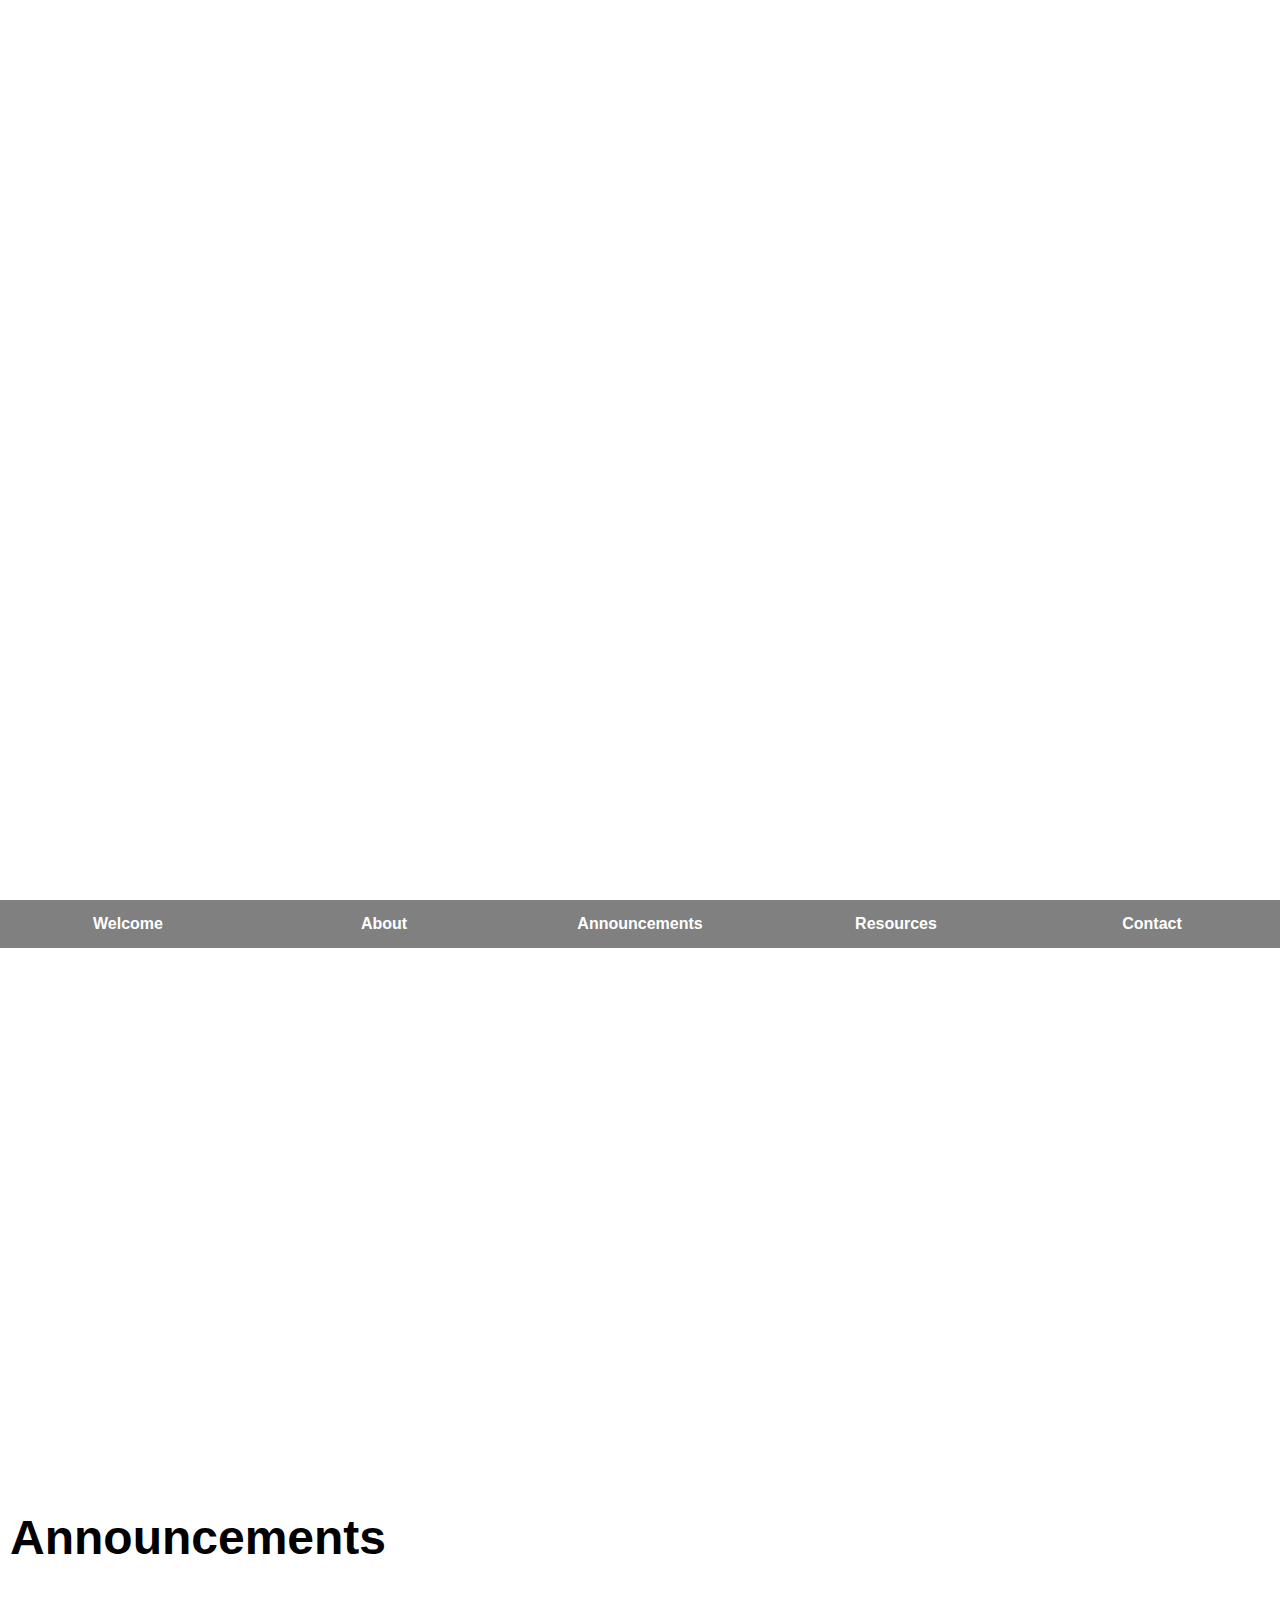
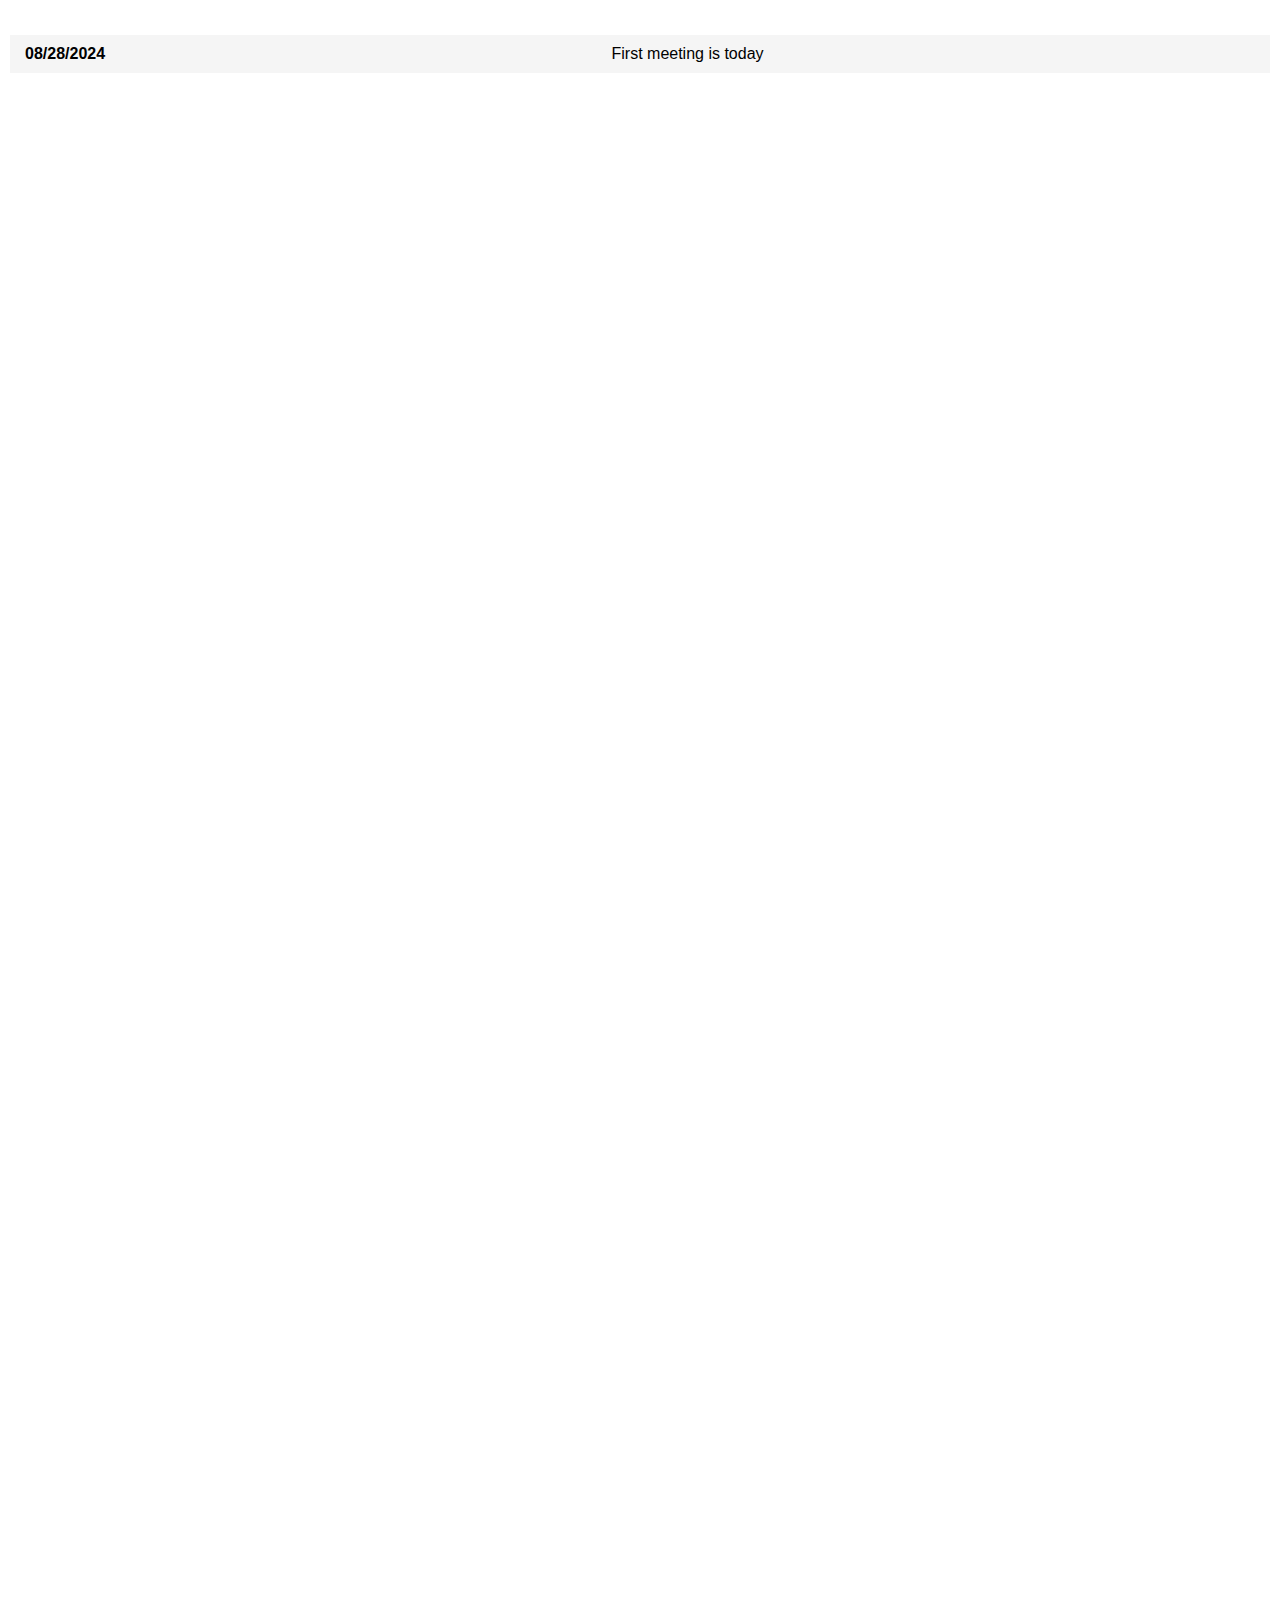
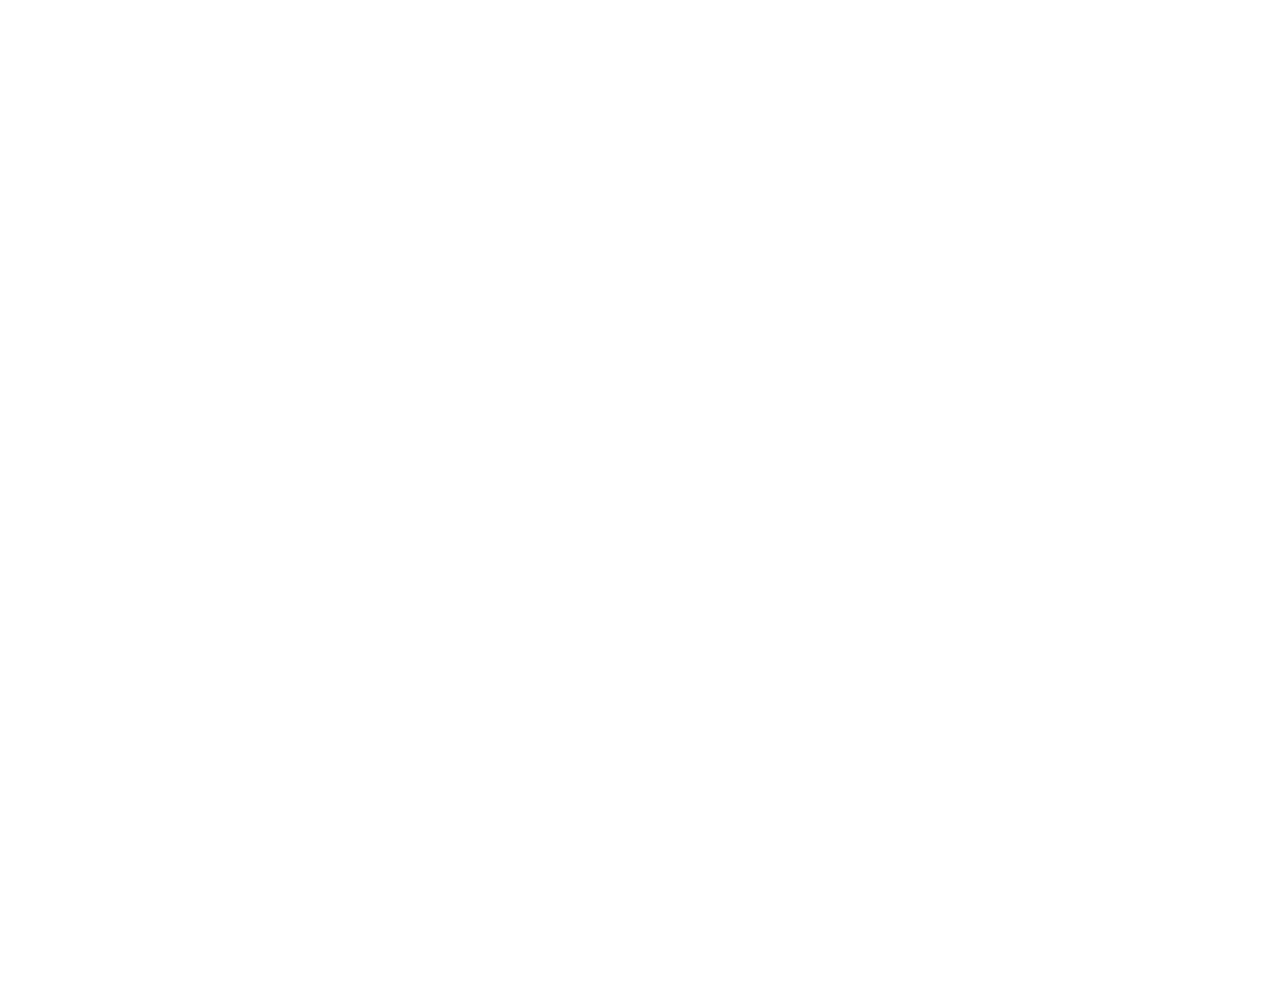
==== ccc/index.html @ 37f801ec "Add files via upload" ====
<!DOCTYPE html>
<html lang="en">
<head>
  <meta http-equiv="Content-Type" content="text/html; charset=UTF-8">
  <meta name="viewport" content="width=device-width, initial-scale=1, shrink-to-fit=no">
  <title>Mu Alpha Theta: Iowa City West Math Club</title>
  <link rel="icon" href="west-logo.png" type="image/icon type">
  <link rel="stylesheet" href="https://cdnjs.cloudflare.com/ajax/libs/font-awesome/6.5.2/css/all.min.css" integrity="sha512-SnH5WK+bZxgPHs44uWIX+LLJAJ9/2PkPKZ5QiAj6Ta86w+fsb2TkcmfRyVX3pBnMFcV7oQPJkl9QevSCWr3W6A==" crossorigin="anonymous" referrerpolicy="no-referrer" />

  <link rel="stylesheet" href="style.css">
</head>
<body>
  <div class="welcome" id="welcome">
    <div id="logos" class="fade-in">
      <img src="logos/west-logo.png" width="100" alt="west logo" class="welcome-logo">
      <!-- <img src="logos/MuAlphaTheta.png" width="100" alt="west logo" class="welcome-logo"> -->
    </div>

    <h1 class="fade-in">Welcome to the Competitive Coding Club</h1>
  </div>
  <div class="nav">
    <a href="#welcome" id="a-home">
      <div class="nav-link">Welcome </div>
    </a>
    <a href="#about">
      <div class="nav-link">About</div>
    </a>

    <a href="#announcements" id="a-news">
      <div class="nav-link">Announcements</div>
    </a>
    <a href="#resources" id="a-amc">
      <div class="nav-link"> Resources </div>
    </a>
    <!-- <a href="#results" id="a-competition-result">
      <div class="nav-link">Competition Results</div>         </a> -->

    <a href="#contact">
      <div class="nav-link">Contact</div>
    </a>
  </div>
  <div id="about" class="section grid-section fade-in one-picture-layout green" >
    <div class="section-text">
      <h1 id="about-title" class="section-title">About</h1>
      <p class="section-paragraph scroll">
        We are the competitive coding club. We will mainly be training for the USA Computing Olympiad, but we will also participate in the American Science League Competition and Codeforces competitions. 
      </p>
      <!-- <div class="countdown">Next Meeting: no more meetings lef this school year!</div> -->
    </div>
    <img src="https://teachyourkidscode.com/wp-content/uploads/2022/02/best-coding-language-for-games.jpg" class="section-pic" id="about-pic" />
  </div>
  <div id="announcements" class="section">
    <h1 class="section-title">Announcements</h1>
    <br>
    <div id="announcement-container" class="scroll">

    </div>
  </div>
  <!-- <div id="calendar" class="section fade-in green">
    <h1>Meetings</h1>
    <div class="lesson">
      <h2>Meeting 1: 8/28/24</h2>
    </div>
    <div class="lesson">
      <h2>Meeting 2: 9/4/24</h2>
    </div>
      <div class="lesson">
        <h2>Meeting 3: 9/11/24</h2>
      </div>
  </div> -->
  <div id="agenda" class="section fade-in gold">
    <h1>Topics</h1>
    <div class="lesson">
      <h2>Topic 1: Welcome/Intro to our club/Intro to USACO/ Maybe Intro to Time Complexity/</h2>
    </div>
    <div class="lesson">
      <h2>Topic 2: Simulation</h2>
    </div>
      <div class="lesson">
        <h2>Topic 3: Complete Search</h2>
      </div>
      <div class="lesson">
        <h2>Topic 4: Sorting/Sets and maps</h2>
      </div>
      <div class="lesson">
        <h2>Topic 5: Prefix Sums</h2>
      </div>
      <div class="lesson">
        <h2>Topic 6: Custom Comparators and Coordinate Compression</h2>
      </div>
      <div class="lesson">
        <h2>Topic 7: Greedy Algorithms with Sorting</h2>
      </div>
      <div class="lesson">
        <h2>Topic 8: Binary Search</h2>
      </div>
      <div class="lesson">
        <h2>Topic 9: Graph Traversal </h2>
      </div>
      <div class="lesson">
        <h2>Topic 10: Floodfill </h2>
      </div>
      <div class="lesson">
        <h2>Topic 11: Tree algorithims and Functional Graphs </h2>
      </div>
  </div>
  <div id="resources" class="section fade-in">
    <h1>Resources</h1>
    <div id="resource-container">
      
    </div>
  </div>

  <div id="contact" class="section fade-in">
      <h1>Contact Us</h1>
        <div id="contact-container">
          <div>
            <strong>Meeting Time</strong>
            <br>
            Thursday 3:30-4:30
          </div>
          <div>
            <strong>Meeting Location</strong>
            <br>
            Mr. Alexander's Room
          </div>
          <div>
            <strong>Sponsors</strong>
            <br>
            <a href="mailto:alexander.george@iowacityschools.org">George Alexander</a>
            <br>
          
          </div> 
          <div>
            <strong>Developer</strong>
            <br>
            <a href="mailto:anche25@icstudents.org">Andrew Chen</a>
          </div> 
          <div>
          </div>

        </div>

  </div>

  <script src="script.js"></script>
</body>
</html>
---- ccc/style.css ----
html {
  height: 100%;
  width: 100%;
  margin: 0;

} 
* {
  background-size: cover;
}
.gold {
  background-color: gold;
  color: green;
}
body {
  margin: 0;
  font-family:'Lucida Sans', 'Lucida Sans Regular', 'Lucida Grande', 'Lucida Sans Unicode', Geneva, Verdana, sans-serif; 
}
.welcome {
  margin: 0;
  height: 100vh;
  width: 100vw;
  background-image: url("https://techcrunch.com/wp-content/uploads/2015/04/codecode.jpg?w=1024");
  display: flex;
  flex-direction: column;
  justify-content: center;
  align-items: center;
  color: white;
  font-size: 1.5em;
}
#logos{
  justify-content: space-between;
}
.showed {
  opacity: 1;
}
.fade-in {
  opacity: 0;
  animation: fadeIn 2s ease-in forwards;
}
.welcome h1 {
  width: 50vw;

}
.nav {
  display: grid;
  grid-template-columns: repeat(5, 1fr);
  margin: 0;
  background-color: gray;
  position: sticky;
  top: 0;
  z-index: 10;
}
.nav-link {
  background-color: gray;
  font-weight: bold;

  padding: 15px;
}

.nav-link:hover {
  background-color: lightgray;
}
.nav a{ 
  margin: 0;
  text-align: center;
  color: white;
  text-decoration: none;
}

#contact {
  background-color: gray;
  color: white;
  text-align: center;
  height: 50vh;
}

.scroll {
  overflow: scroll;
  scrollbar-width: 0;
}
.section {
  min-height: 500px;
  padding: 10px;
}
.hide {
  opacity: 0;
}
.red {
  color: red;
}
.grid-section {
  display: grid;
  grid-template-columns: 1fr 1fr;
}
.section-text {
  padding: 1rem;
  overflow: scroll;
  scrollbar-width: 0;
}
.section-title {
  font-size: 3rem;
}
.section-paragraph {
  font-size: 1rem;
}
.green {
  background-color: green;
  color: white;
}
.section-pic {
  width: 100%;
  height: auto;
}
.result {
  cursor: pointer;
}
.announcement, .result {
  display: flex;
  padding: 10px;
  background-color: whitesmoke;
  margin: 20px 0;
  align-items: center;
  justify-content: space-between;
}
.date {
  font-weight: bold;
}
.left {
  display: flex;
  margin-right: 10px;
}
.dot {
  font-size: 0.5rem;
  display: flex;
  align-items: center;
  margin-right: 5px;
}
.ann-text {
  margin: 0 auto;
  white-space: nowrap; /* Prevents text from wrapping to the next line */
  overflow: hidden; /* Hides any overflowing text */
  text-overflow: ellipsis;
}
#contact-container {
  display: grid;
  grid-template-columns: repeat(5, 1fr);
}
#contact-container div {
  padding: 10px;
  line-height: 3rem;
}

#contact-container div a {
  color: white;
}
#twitter {
  font-size: 30px;
}
.resource {
  margin: 10px;
}

.result-dropdown {
  margin: 20px;
  background-color: whitesmoke;
}
.result-text {
  padding: 10px;
}
.none {
  display: none!important;
}

.big-dot {
  font-size: 1rem;
  margin-right: 5px;
}

.lesson {
  color: black;
  padding: 10px;
  margin: 10px;
  border-radius: 10px;
  background-color: white;
}
@keyframes fadeIn {
  from { opacity: 0; }
  to { opacity: 1; }
}

@media(max-width: 800px){
  .grid-section {
     display: block; 
  }
}
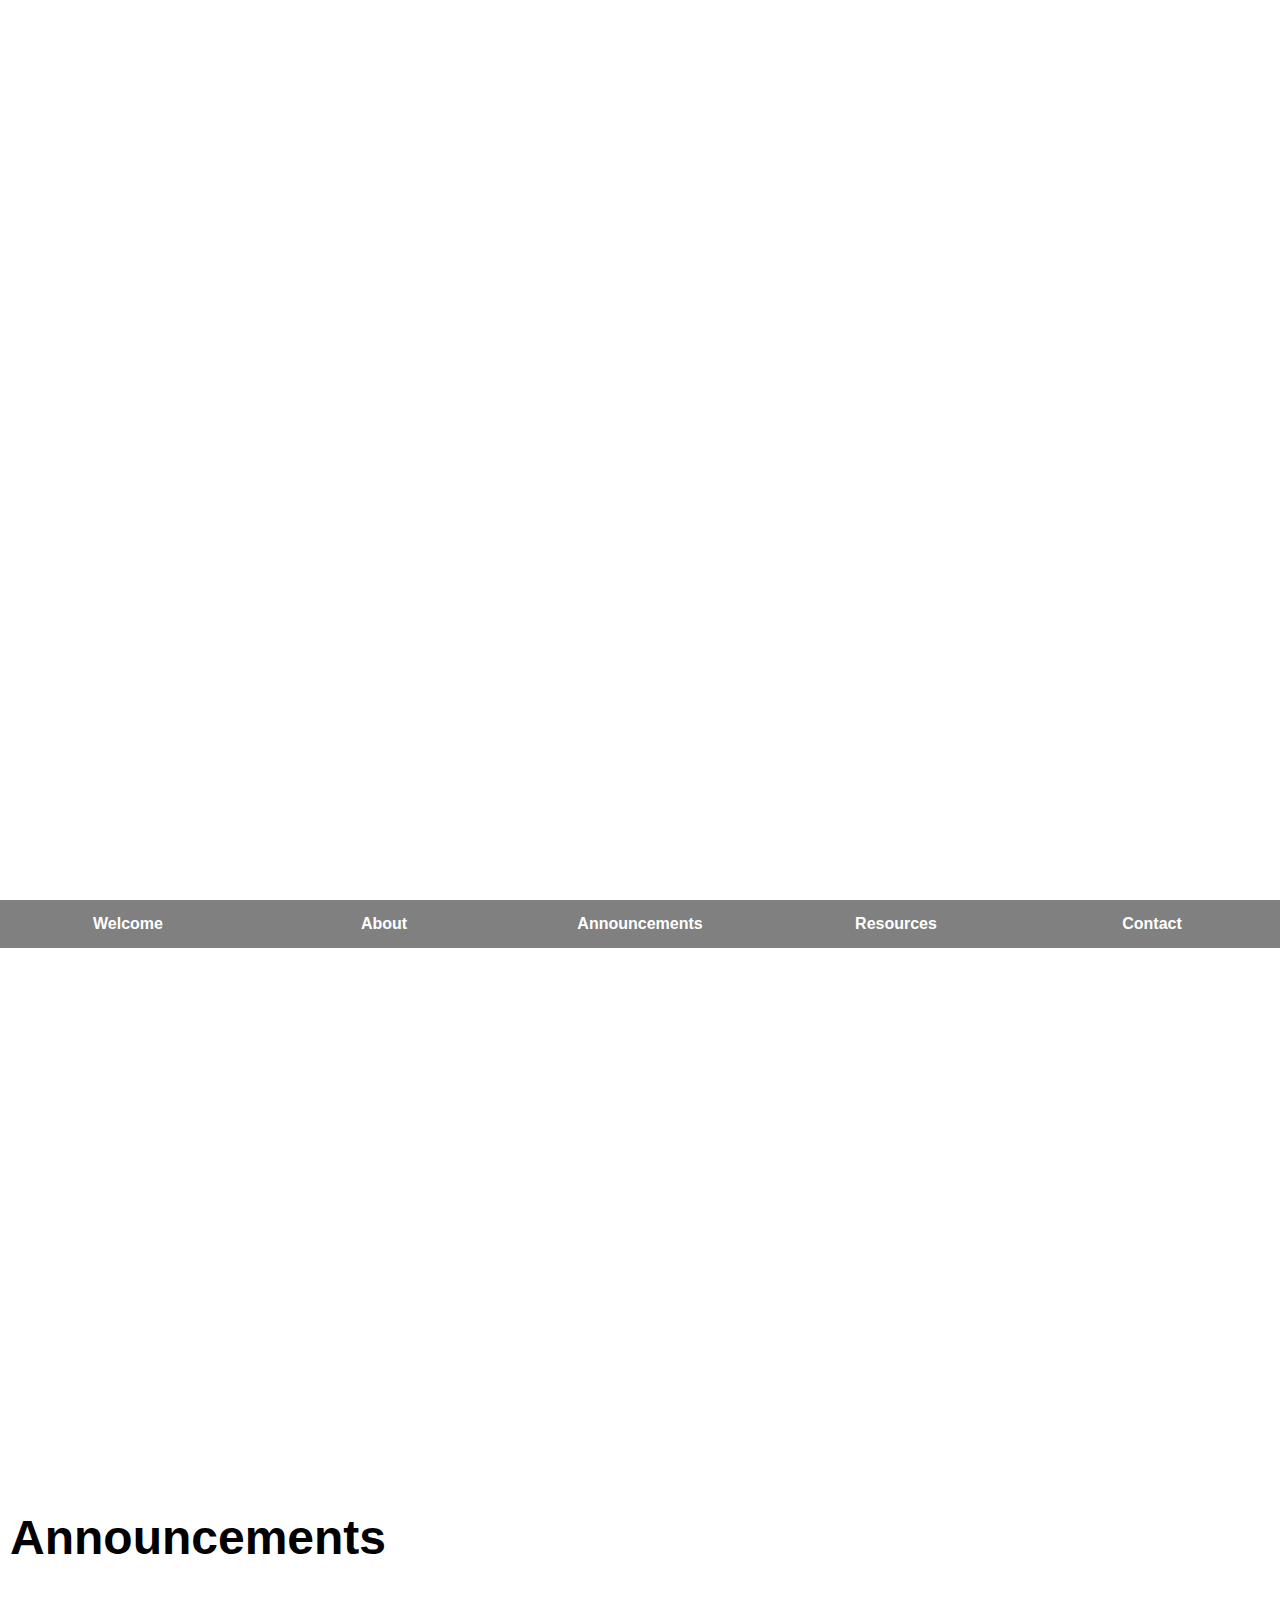
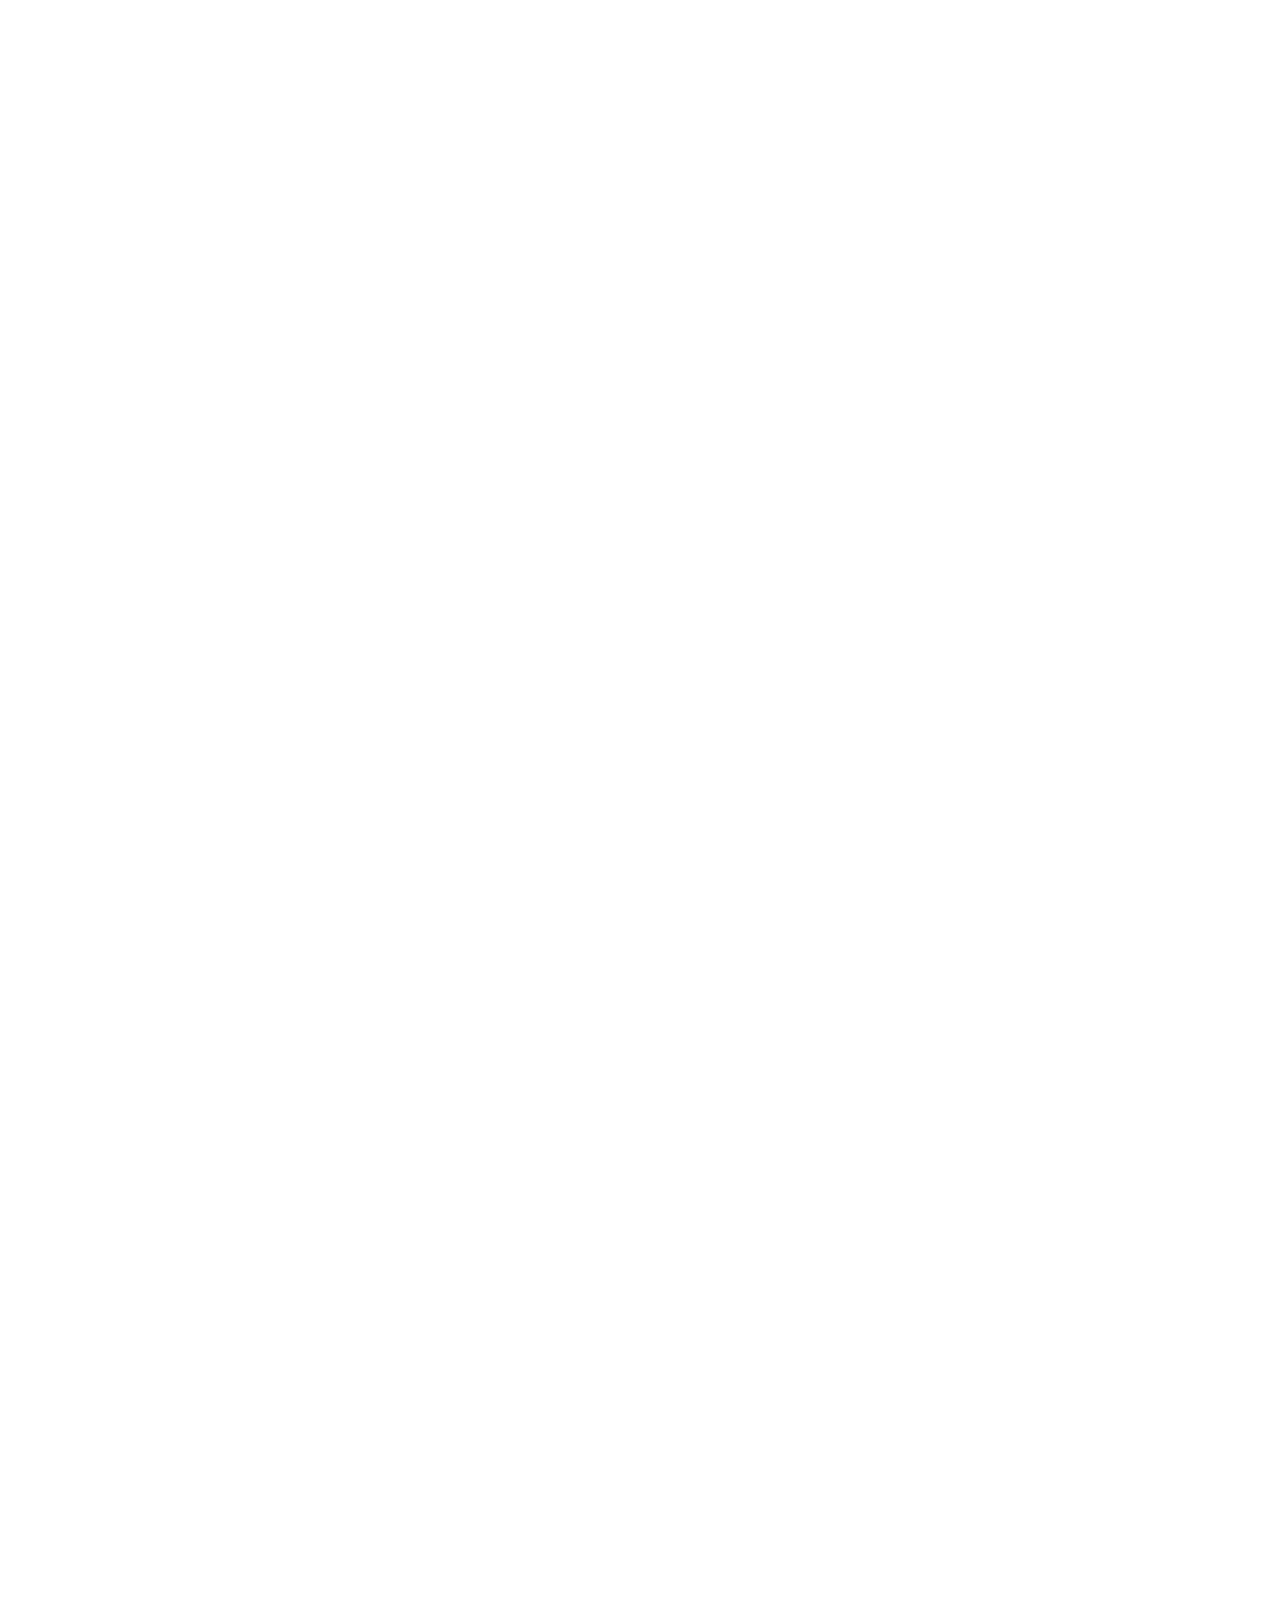
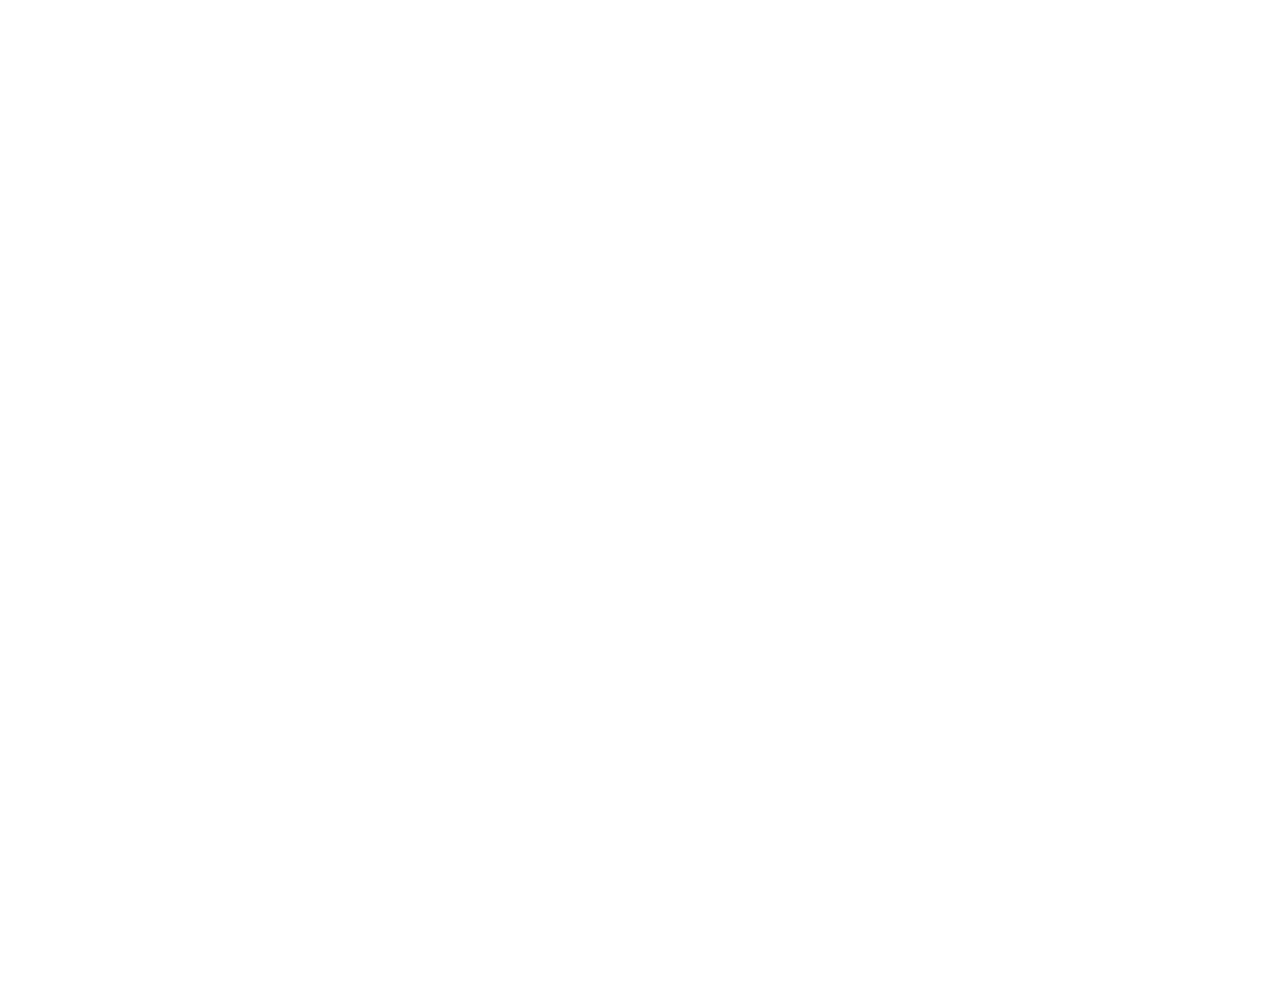
==== commit f87fcb47: "Update index.html" ====
--- a/ccc/index.html
+++ b/ccc/index.html
@@ -117,12 +117,12 @@
           <div>
             <strong>Meeting Time</strong>
             <br>
-            Thursday 3:30-4:30
+            Thursday 8:00
           </div>
           <div>
             <strong>Meeting Location</strong>
             <br>
-            Mr. Alexander's Room
+            Room 132
           </div>
           <div>
             <strong>Sponsors</strong>
@@ -145,4 +145,4 @@
 
   <script src="script.js"></script>
 </body>
-</html>+</html>
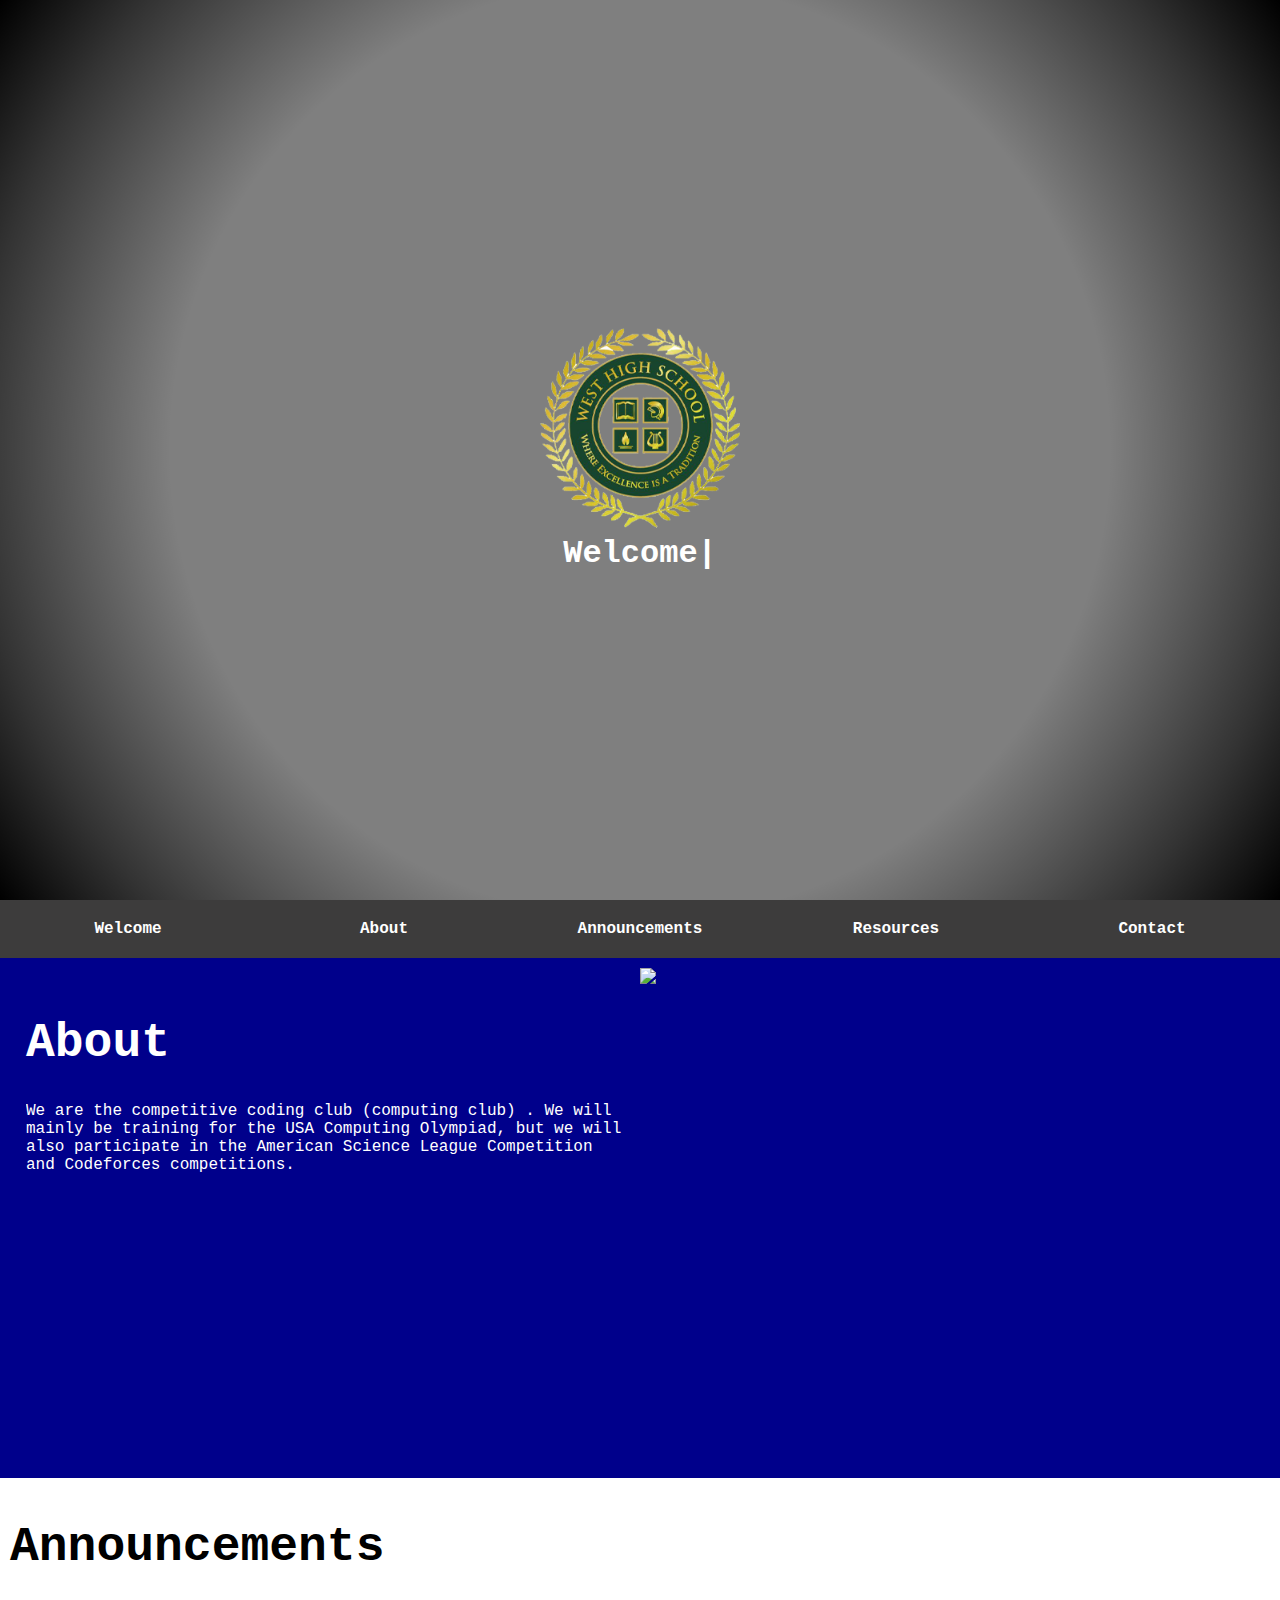
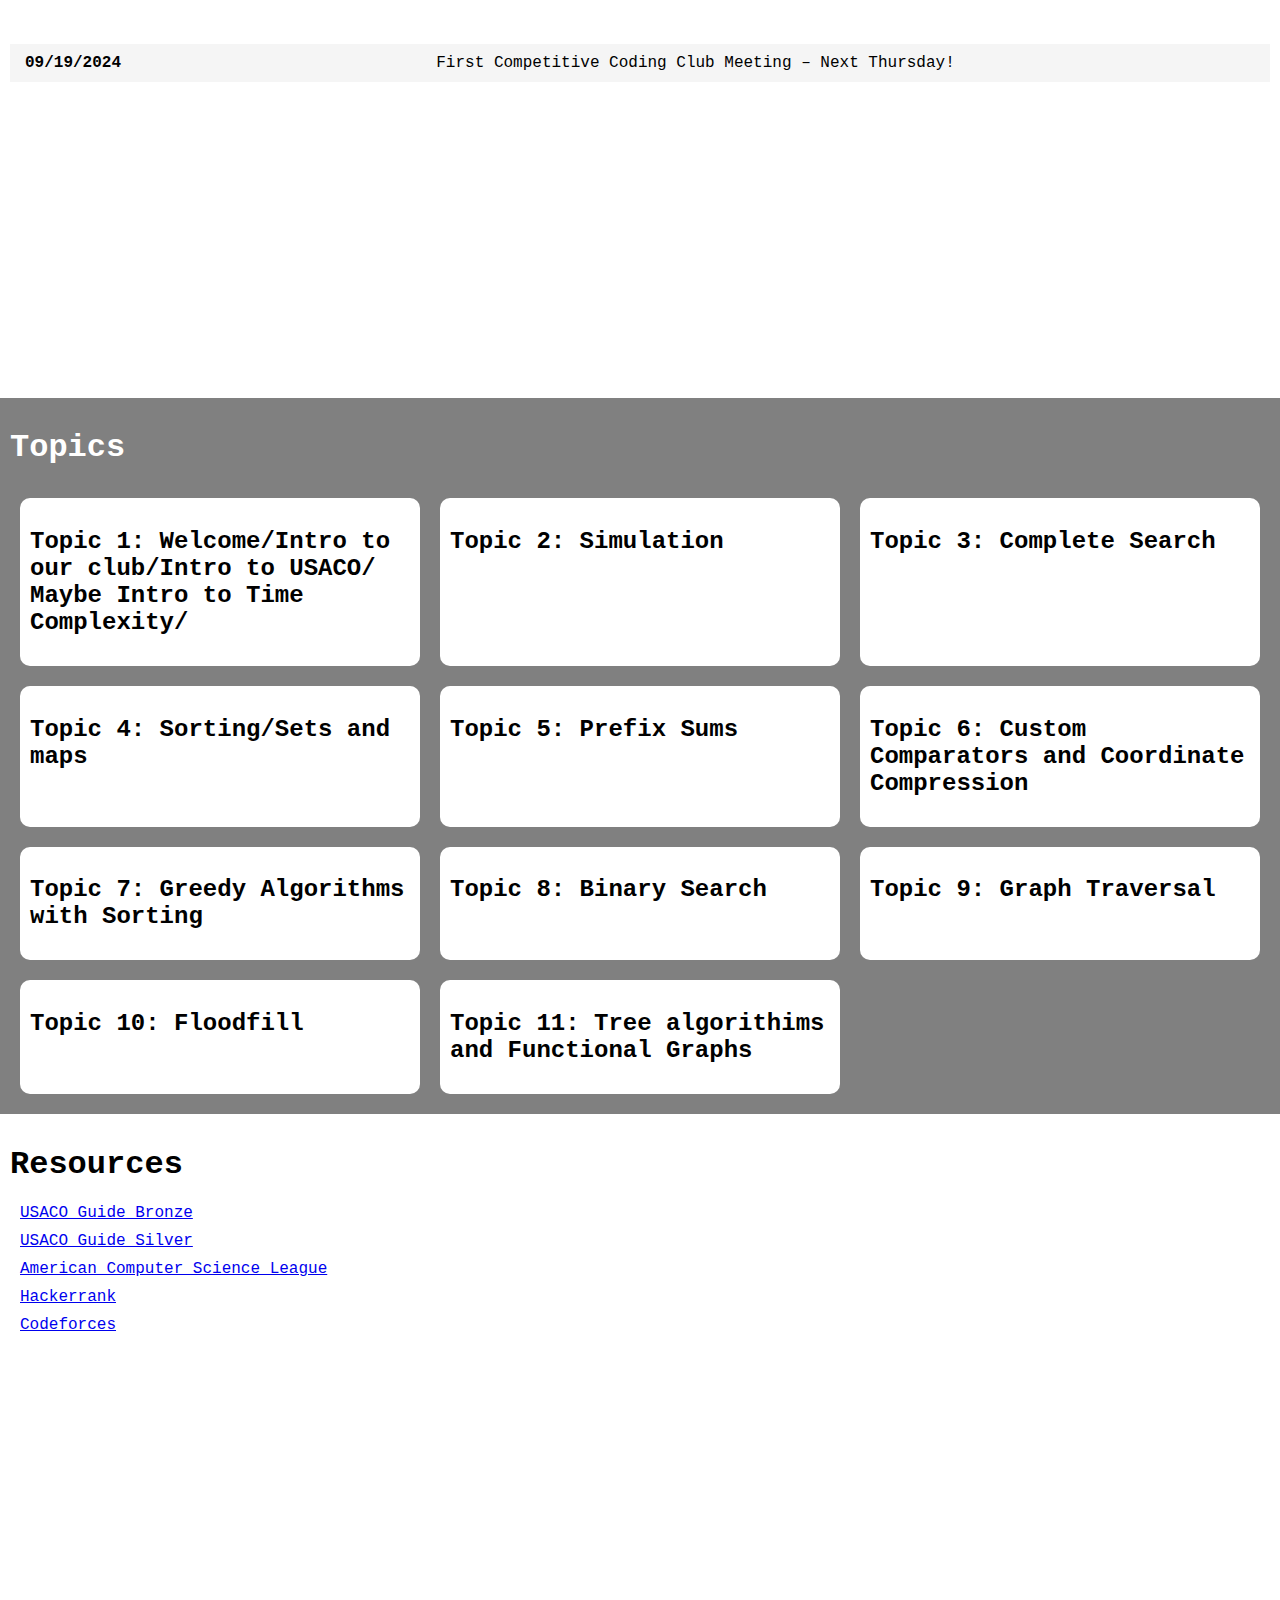
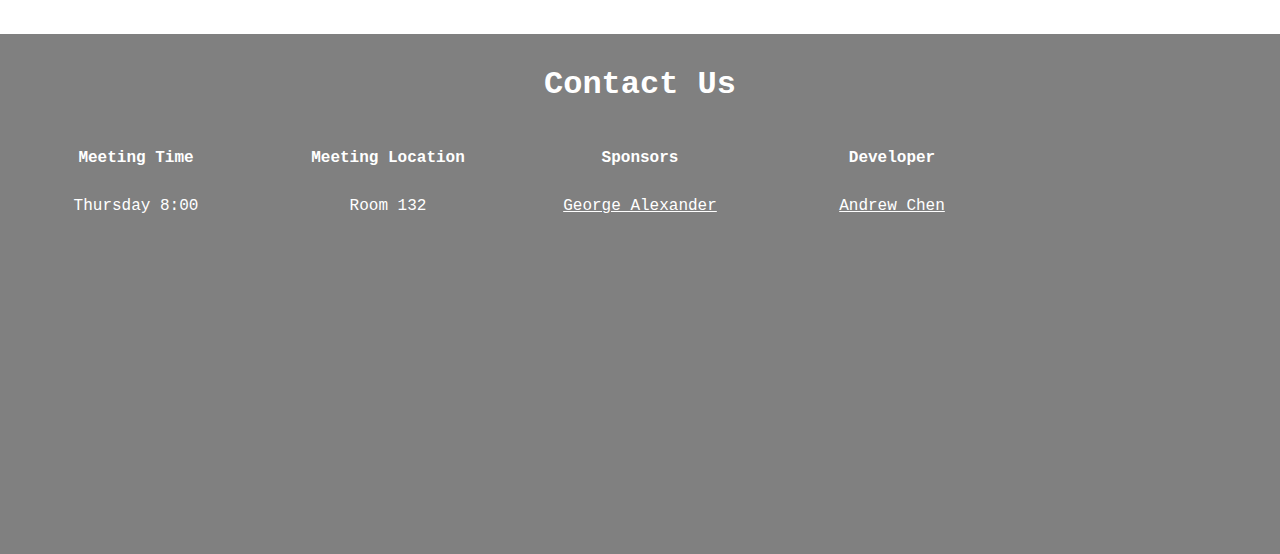
==== commit 4d9172af: "Add files via upload" ====
--- a/ccc/index.html
+++ b/ccc/index.html
@@ -3,47 +3,46 @@
 <head>
   <meta http-equiv="Content-Type" content="text/html; charset=UTF-8">
   <meta name="viewport" content="width=device-width, initial-scale=1, shrink-to-fit=no">
-  <title>Mu Alpha Theta: Iowa City West Math Club</title>
+  <title>West High Competitive Coding Club</title>
   <link rel="icon" href="west-logo.png" type="image/icon type">
   <link rel="stylesheet" href="https://cdnjs.cloudflare.com/ajax/libs/font-awesome/6.5.2/css/all.min.css" integrity="sha512-SnH5WK+bZxgPHs44uWIX+LLJAJ9/2PkPKZ5QiAj6Ta86w+fsb2TkcmfRyVX3pBnMFcV7oQPJkl9QevSCWr3W6A==" crossorigin="anonymous" referrerpolicy="no-referrer" />
-
   <link rel="stylesheet" href="style.css">
 </head>
 <body>
   <div class="welcome" id="welcome">
     <div id="logos" class="fade-in">
-      <img src="logos/west-logo.png" width="100" alt="west logo" class="welcome-logo">
+      <img src="logos/west-logo.png" width="200" alt="west logo" class="welcome-logo">
       <!-- <img src="logos/MuAlphaTheta.png" width="100" alt="west logo" class="welcome-logo"> -->
     </div>
 
-    <h1 class="fade-in">Welcome to the Competitive Coding Club</h1>
+    <h1 class="fade-in"><span id="typing-title"></span><span id="cursor">|</span></h1>
   </div>
   <div class="nav">
     <a href="#welcome" id="a-home">
-      <div class="nav-link">Welcome </div>
+      <div class="nav-link"><i class="fa-solid fa-house"></i> <span class="nav-text">Welcome </span></div>
     </a>
     <a href="#about">
-      <div class="nav-link">About</div>
+      <div class="nav-link"><i class="fa-solid fa-address-card"></i> <span class="nav-text">About</span></div>
     </a>
 
     <a href="#announcements" id="a-news">
-      <div class="nav-link">Announcements</div>
+      <div class="nav-link"><i class="fa-solid fa-bullhorn"></i> <span class="nav-text">Announcements</span></div>
     </a>
     <a href="#resources" id="a-amc">
-      <div class="nav-link"> Resources </div>
+      <div class="nav-link"> <i class="fa-solid fa-file"></i> <span class="nav-text">Resources</span> </div>
     </a>
     <!-- <a href="#results" id="a-competition-result">
       <div class="nav-link">Competition Results</div>         </a> -->
 
     <a href="#contact">
-      <div class="nav-link">Contact</div>
+      <div class="nav-link"><i class="fa-solid fa-address-book"></i> <span class="nav-text">Contact</span></div>
     </a>
   </div>
   <div id="about" class="section grid-section fade-in one-picture-layout green" >
     <div class="section-text">
       <h1 id="about-title" class="section-title">About</h1>
       <p class="section-paragraph scroll">
-        We are the competitive coding club. We will mainly be training for the USA Computing Olympiad, but we will also participate in the American Science League Competition and Codeforces competitions. 
+        We are the competitive coding club (computing club) . We will mainly be training for the USA Computing Olympiad, but we will also participate in the American Science League Competition and Codeforces competitions. 
       </p>
       <!-- <div class="countdown">Next Meeting: no more meetings lef this school year!</div> -->
     </div>
@@ -70,6 +69,7 @@
   </div> -->
   <div id="agenda" class="section fade-in gold">
     <h1>Topics</h1>
+    <div id="topics">
     <div class="lesson">
       <h2>Topic 1: Welcome/Intro to our club/Intro to USACO/ Maybe Intro to Time Complexity/</h2>
     </div>
@@ -102,6 +102,7 @@
       </div>
       <div class="lesson">
         <h2>Topic 11: Tree algorithims and Functional Graphs </h2>
+      </div>
       </div>
   </div>
   <div id="resources" class="section fade-in">
@@ -145,4 +146,4 @@
 
   <script src="script.js"></script>
 </body>
-</html>
+</html>--- a/ccc/style.css
+++ b/ccc/style.css
@@ -8,12 +8,13 @@
   background-size: cover;
 }
 .gold {
-  background-color: gold;
-  color: green;
+  background-color: gray;
+  color: white;
 }
 body {
   margin: 0;
-  font-family:'Lucida Sans', 'Lucida Sans Regular', 'Lucida Grande', 'Lucida Sans Unicode', Geneva, Verdana, sans-serif; 
+  font-family:'Courier New', Courier, monospace;
+  /* font-family:'Lucida Sans', 'Lucida Sans Regular', 'Lucida Grande', 'Lucida Sans Unicode', Geneva, Verdana, sans-serif;  */
 }
 .welcome {
   margin: 0;
@@ -27,34 +28,86 @@
   color: white;
   font-size: 1.5em;
 }
+.welcome::after {
+  content: "";
+  position: absolute;
+  top: 0;
+  left: 0;
+  width: 100%;
+  height: 100%;
+  pointer-events: none;
+  background: radial-gradient(
+      circle at center, 
+      rgba(0, 0, 0, 0.5) 60%, 
+      rgba(0, 0, 0, 0.8) 85%, 
+      rgba(0, 0, 0, 1) 100%
+  );
+
+  
+}
+/* typewriting */
+.welcome h1 {
+  z-index: 10;
+  font-size: 2rem;
+  max-width: 50vw;
+  margin: 0;
+  /* white-space: nowrap;
+  overflow: hidden;
+  border-right: 2px solid white;
+  animation: typing 3.5s steps(38, end) forwards, blink-caret 0.75s step-end infinite;
+  color: white; */
+}
+#cursor {
+  color: white;
+  display: inline;
+  margin: 0;
+}
+
+/* Typing animation */
+@keyframes typing {
+  from { width: 0; }
+  to { width: 50vw; }
+}
+
+/* Blinking cursor animation */
+@keyframes blink-caret {
+  from, to { border-color: transparent; }
+  50% { border-color: white; }
+}
+
+
+
+
+
+/*end typewriting*/
 #logos{
   justify-content: space-between;
+  z-index: 10;
 }
 .showed {
   opacity: 1;
 }
 .fade-in {
-  opacity: 0;
+  /*opacity: 0;*/
   animation: fadeIn 2s ease-in forwards;
 }
-.welcome h1 {
-  width: 50vw;
-
-}
 .nav {
   display: grid;
   grid-template-columns: repeat(5, 1fr);
   margin: 0;
-  background-color: gray;
+
   position: sticky;
   top: 0;
   z-index: 10;
 }
 .nav-link {
-  background-color: gray;
+  background-color: #3d3c3c;
   font-weight: bold;
-
-  padding: 15px;
+  padding: 20px;
+
+}
+.nav-link .fas{
+  display: inline;
 }
 
 .nav-link:hover {
@@ -104,7 +157,7 @@
   font-size: 1rem;
 }
 .green {
-  background-color: green;
+  background-color: darkblue;
   color: white;
 }
 .section-pic {
@@ -175,7 +228,10 @@
   font-size: 1rem;
   margin-right: 5px;
 }
-
+#topics {
+  display: grid;
+  grid-template-columns: repeat(3,1fr);
+}
 .lesson {
   color: black;
   padding: 10px;
@@ -193,3 +249,14 @@
      display: block; 
   }
 }
+@media(max-width: 630px){
+  #topics {
+    grid-template-columns: repeat(2,1fr);
+  }
+}
+
+@media(max-width: 430px){
+  #topics {
+    grid-template-columns: 1fr;
+  }
+}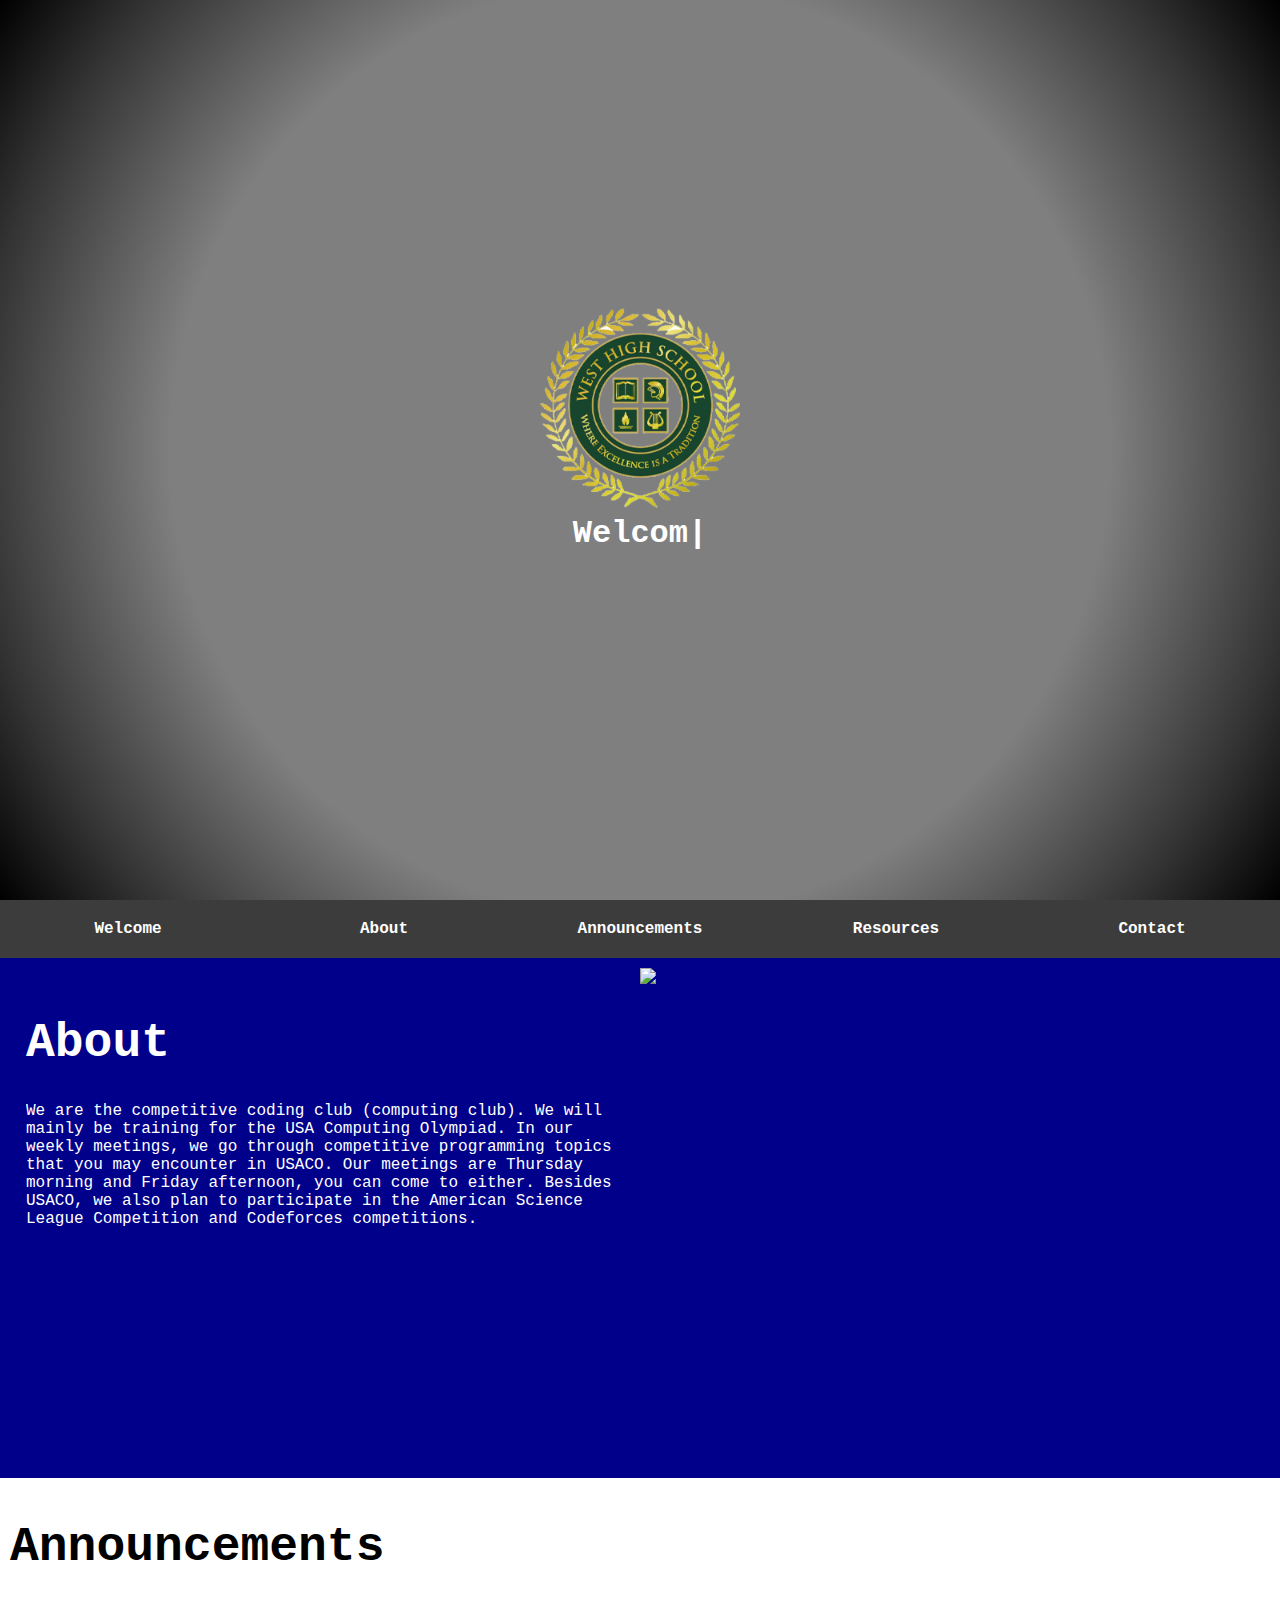
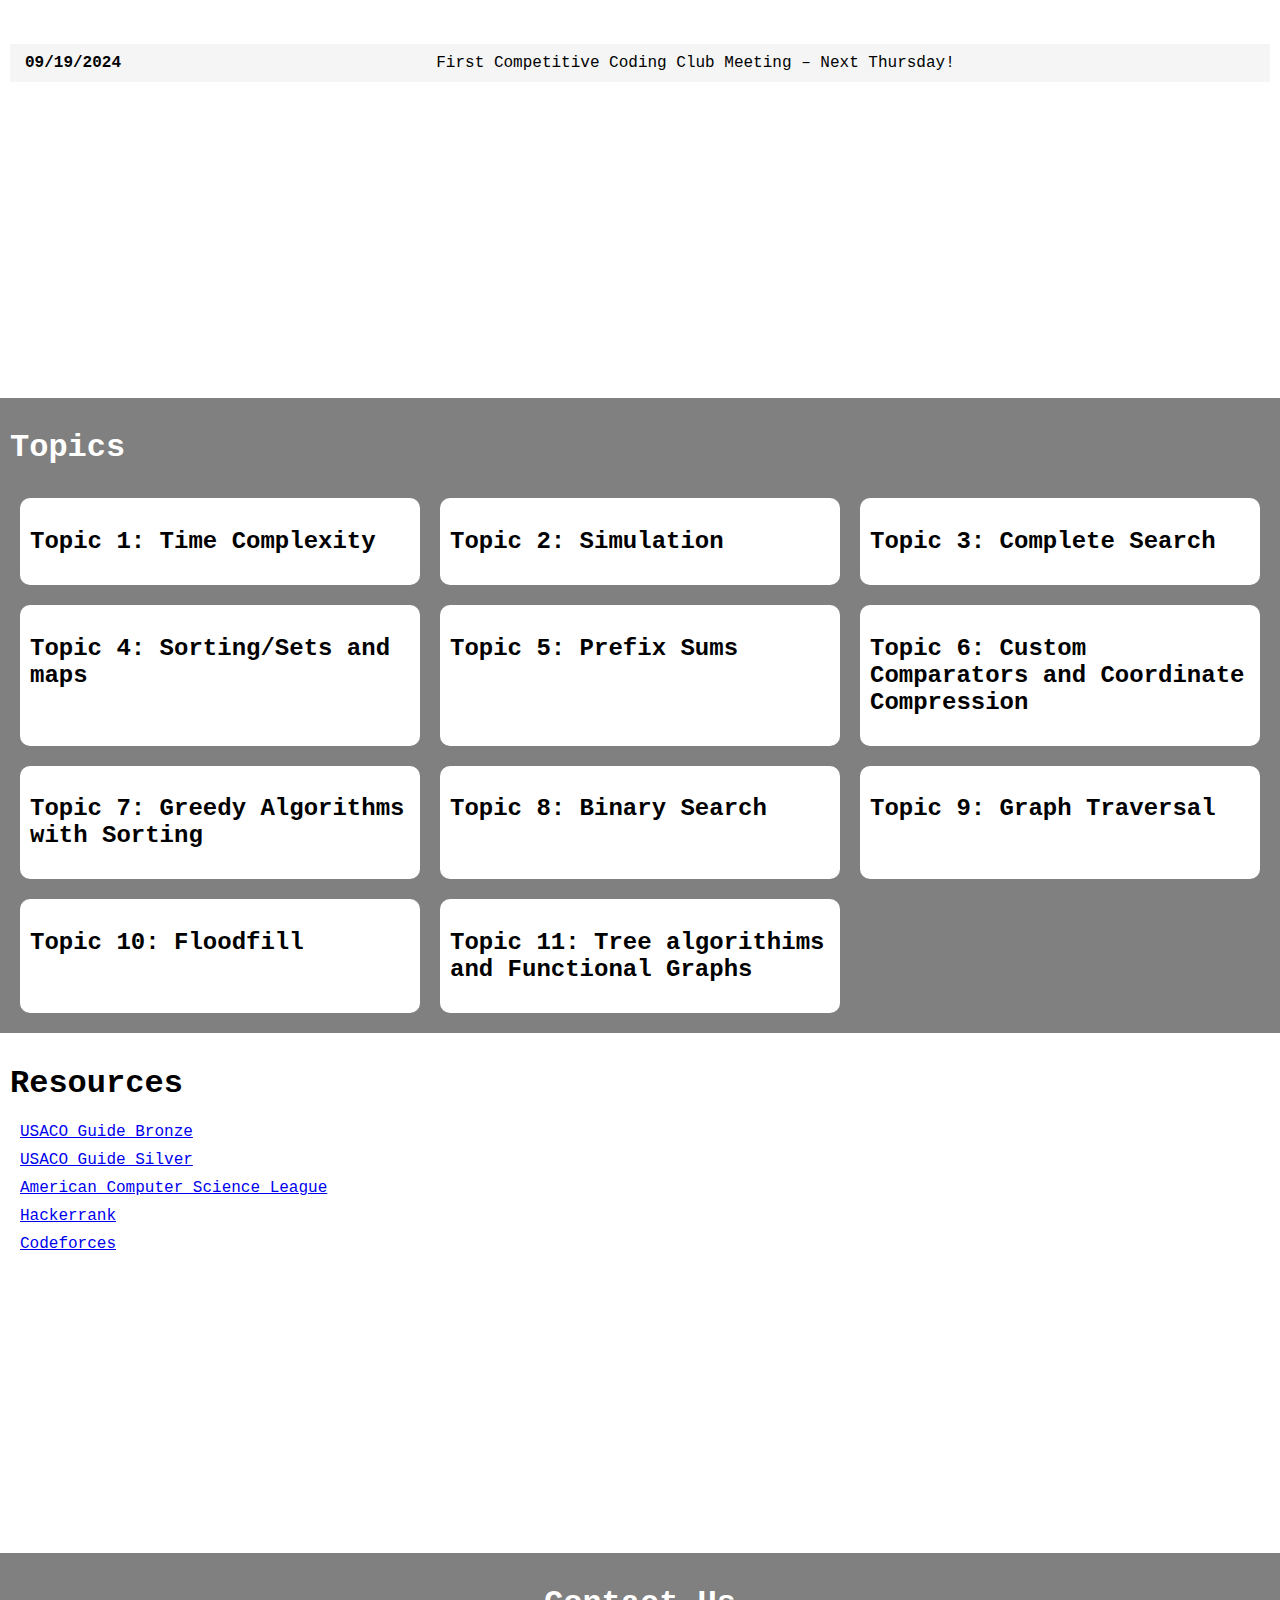
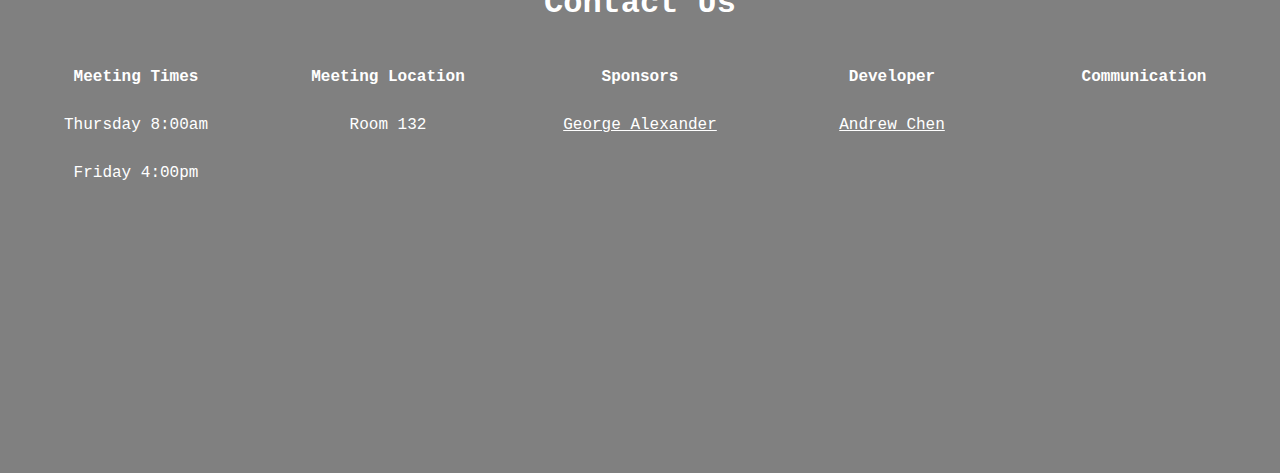
==== commit 746f3182: "Add files via upload" ====
--- a/ccc/index.html
+++ b/ccc/index.html
@@ -16,6 +16,9 @@
     </div>
 
     <h1 class="fade-in"><span id="typing-title"></span><span id="cursor">|</span></h1>
+    <a href="https://docs.google.com/forms/d/e/1FAIpQLSfTNe3nphDqM6vy2KyGJmorQz1qO3flc44jVzcVGKmlKxyt4g/viewform?usp=sf_link" target="_blank" style=" margin-top: 40px; z-index: 10; text-decoration: none;">
+      <button id="join" class="fade-in">Join now >> </button>
+    </a>
   </div>
   <div class="nav">
     <a href="#welcome" id="a-home">
@@ -42,7 +45,7 @@
     <div class="section-text">
       <h1 id="about-title" class="section-title">About</h1>
       <p class="section-paragraph scroll">
-        We are the competitive coding club (computing club) . We will mainly be training for the USA Computing Olympiad, but we will also participate in the American Science League Competition and Codeforces competitions. 
+        We are the competitive coding club (computing club). We will mainly be training for the USA Computing Olympiad. In our weekly meetings, we go through competitive programming topics that you may encounter in USACO. Our meetings are Thursday morning and Friday afternoon, you can come to either. Besides USACO, we also plan to participate in the American Science League Competition and Codeforces competitions. 
       </p>
       <!-- <div class="countdown">Next Meeting: no more meetings lef this school year!</div> -->
     </div>
@@ -71,7 +74,7 @@
     <h1>Topics</h1>
     <div id="topics">
     <div class="lesson">
-      <h2>Topic 1: Welcome/Intro to our club/Intro to USACO/ Maybe Intro to Time Complexity/</h2>
+      <h2>Topic 1: Time Complexity</h2>
     </div>
     <div class="lesson">
       <h2>Topic 2: Simulation</h2>
@@ -116,9 +119,11 @@
       <h1>Contact Us</h1>
         <div id="contact-container">
           <div>
-            <strong>Meeting Time</strong>
+            <strong>Meeting Times</strong>
             <br>
-            Thursday 8:00
+            Thursday 8:00am
+            <br>
+            Friday 4:00pm
           </div>
           <div>
             <strong>Meeting Location</strong>
@@ -138,6 +143,10 @@
             <a href="mailto:anche25@icstudents.org">Andrew Chen</a>
           </div> 
           <div>
+            <strong>Communication</strong>
+            <br>
+            <a class="icon" href="https://www.instagram.com/icwhsccc/" target="_blank"><i class="fa-brands fa-instagram"></i></a>
+            <a href="https://discord.gg/RcS8944r" class="icon" target = "_blank"><i class="fa-brands fa-discord"></i></a>
           </div>
 
         </div>
--- a/ccc/style.css
+++ b/ccc/style.css
@@ -232,12 +232,37 @@
   display: grid;
   grid-template-columns: repeat(3,1fr);
 }
+#join {
+  padding: 10px;
+
+  /* position: absolute;
+  z-index: 9999999999; */
+  width: 175px;
+  font-size: 20px;
+  background-color: transparent;
+  outline: 0;
+  border: 1px solid white;
+  border-radius: 5px;
+  color: white;
+  font-family:'Courier New', Courier, monospace;
+  font-weight: bold;
+  cursor: pointer;
+  display: none;
+}
+#join:hover {
+  color: rgba(255, 255, 255, 0.8);
+  background-color: rgba(0, 0, 0, 0.2);
+}
 .lesson {
   color: black;
   padding: 10px;
   margin: 10px;
   border-radius: 10px;
   background-color: white;
+}
+
+.icon {
+  font-size: 30px;
 }
 @keyframes fadeIn {
   from { opacity: 0; }
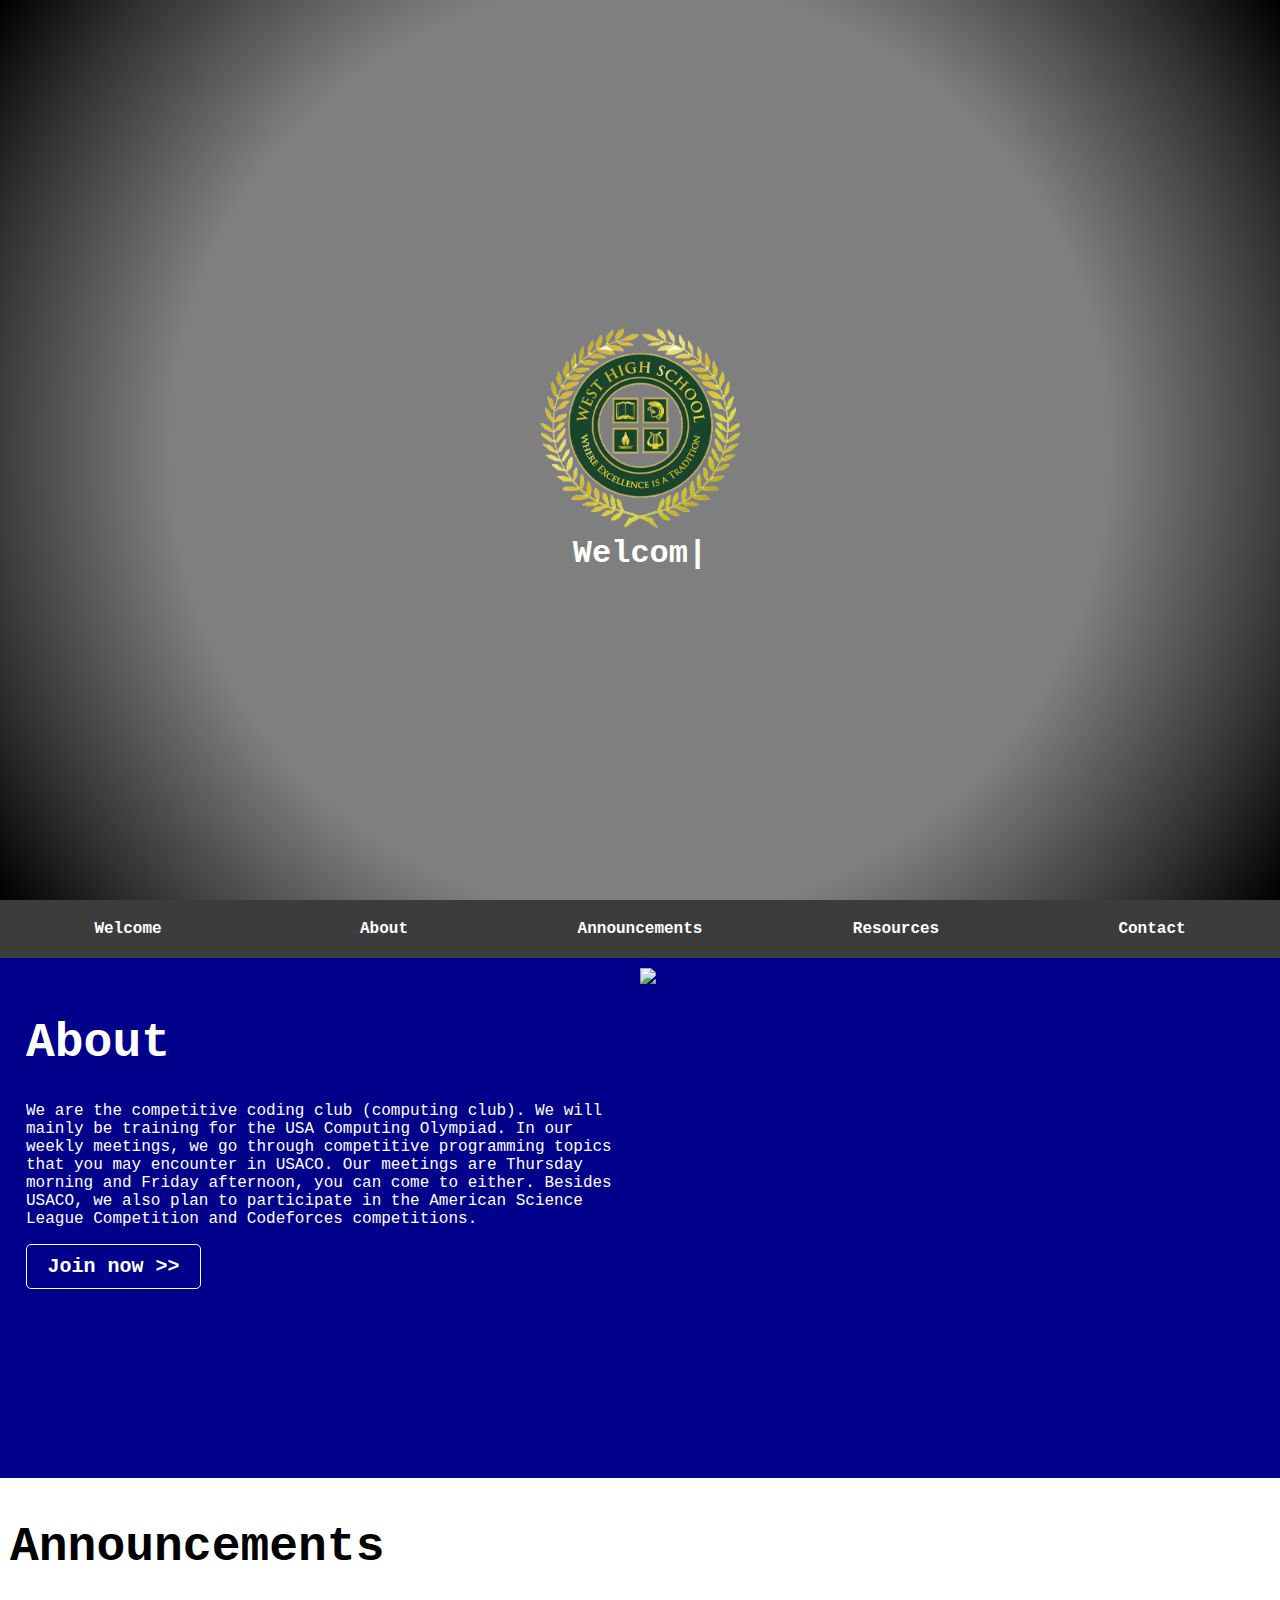
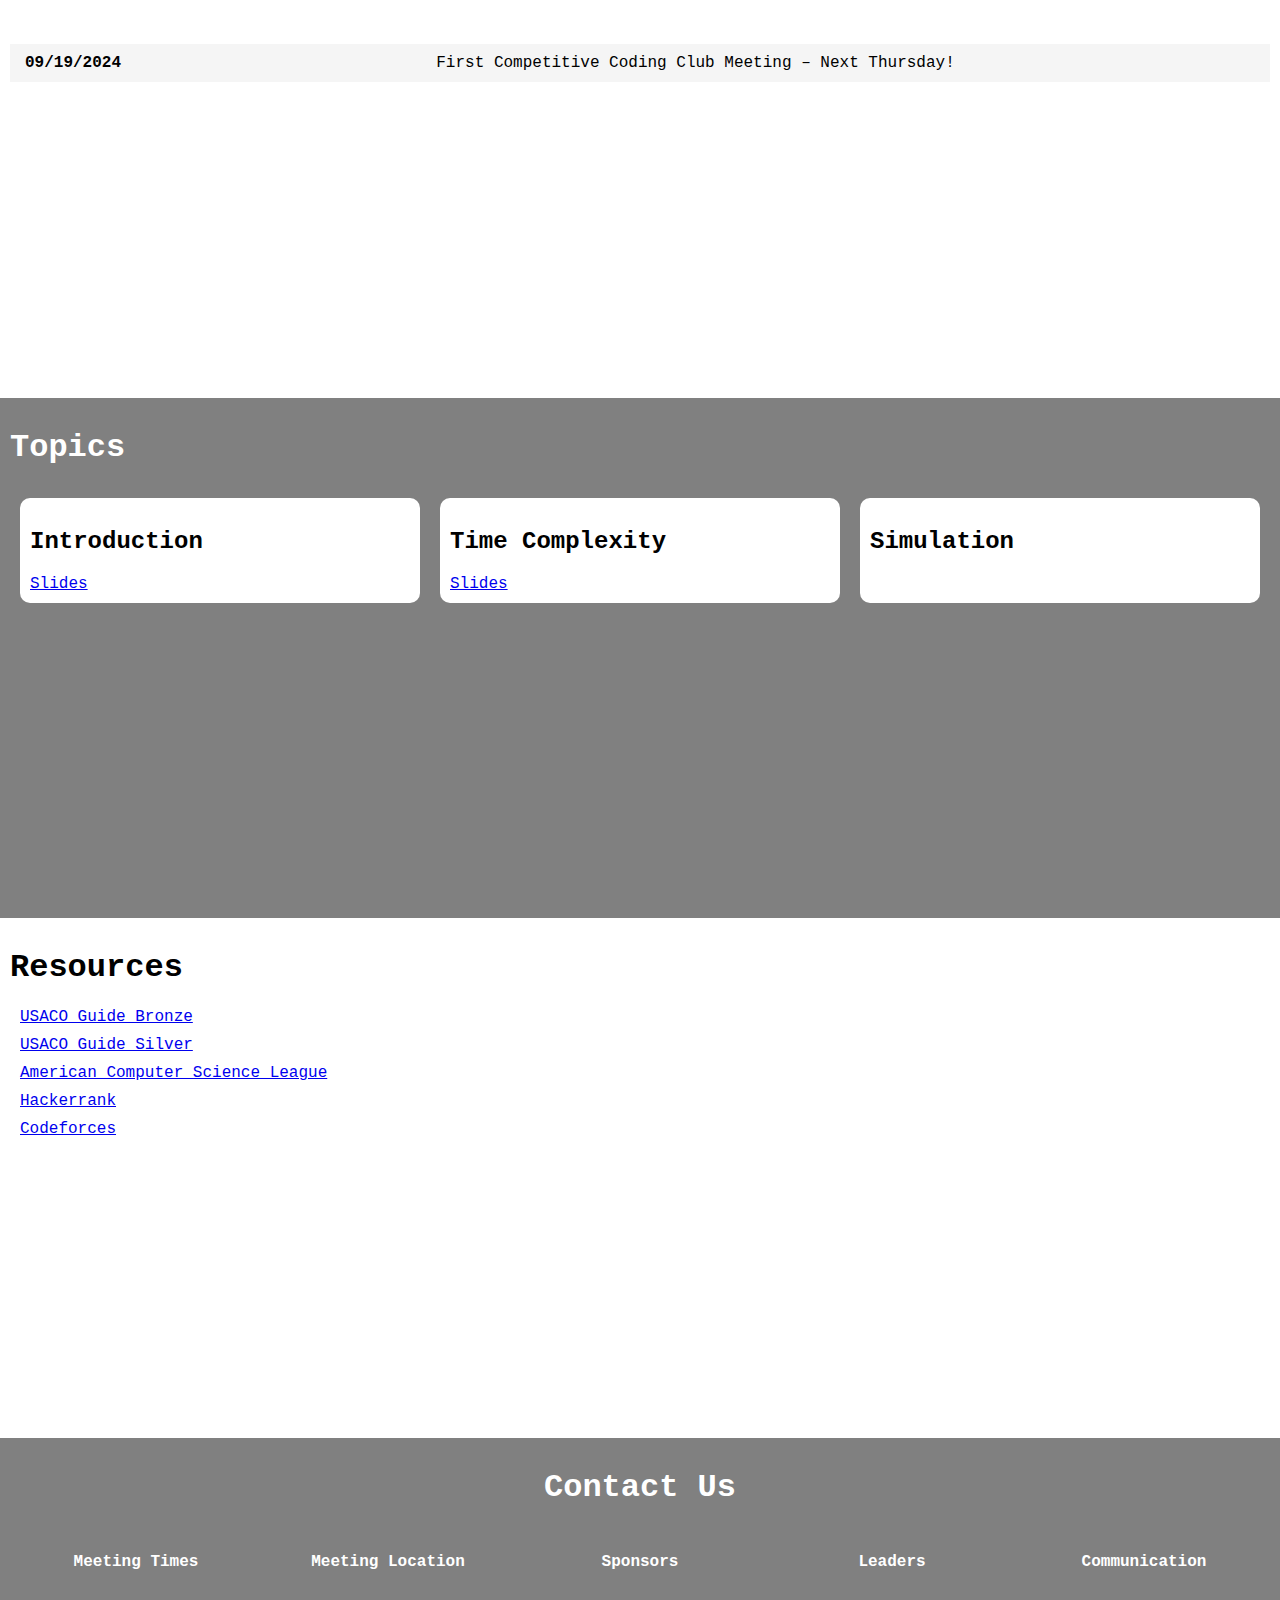
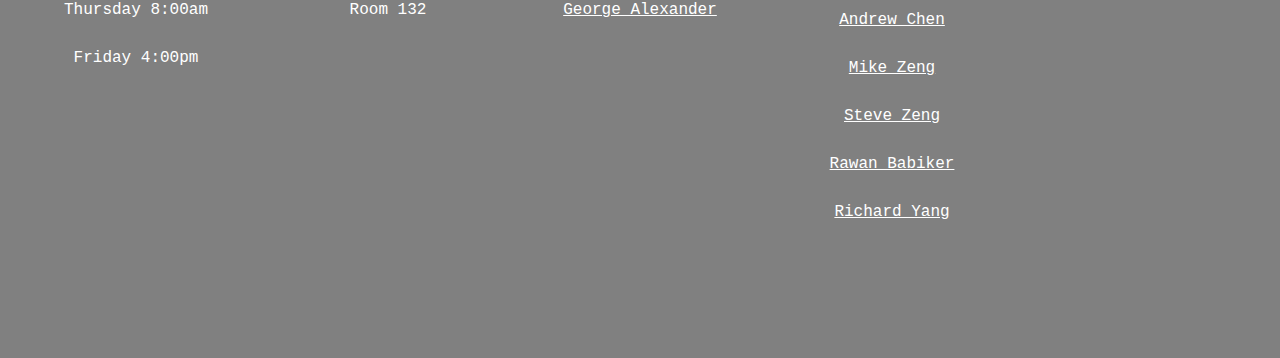
==== commit 5577fda5: "update 10/16" ====
--- a/ccc/index.html
+++ b/ccc/index.html
@@ -16,9 +16,7 @@
     </div>
 
     <h1 class="fade-in"><span id="typing-title"></span><span id="cursor">|</span></h1>
-    <a href="https://docs.google.com/forms/d/e/1FAIpQLSfTNe3nphDqM6vy2KyGJmorQz1qO3flc44jVzcVGKmlKxyt4g/viewform?usp=sf_link" target="_blank" style=" margin-top: 40px; z-index: 10; text-decoration: none;">
-      <button id="join" class="fade-in">Join now >> </button>
-    </a>
+
   </div>
   <div class="nav">
     <a href="#welcome" id="a-home">
@@ -47,6 +45,9 @@
       <p class="section-paragraph scroll">
         We are the competitive coding club (computing club). We will mainly be training for the USA Computing Olympiad. In our weekly meetings, we go through competitive programming topics that you may encounter in USACO. Our meetings are Thursday morning and Friday afternoon, you can come to either. Besides USACO, we also plan to participate in the American Science League Competition and Codeforces competitions. 
       </p>
+          <a href="https://docs.google.com/forms/d/e/1FAIpQLSfTNe3nphDqM6vy2KyGJmorQz1qO3flc44jVzcVGKmlKxyt4g/viewform?usp=sf_link" target="_blank" style=" margin-top: 40px; z-index: 10; text-decoration: none;">
+      <button id="join" class="fade-in">Join now >> </button>
+    </a>
       <!-- <div class="countdown">Next Meeting: no more meetings lef this school year!</div> -->
     </div>
     <img src="https://teachyourkidscode.com/wp-content/uploads/2022/02/best-coding-language-for-games.jpg" class="section-pic" id="about-pic" />
@@ -83,7 +84,7 @@
         <h2>Topic 3: Complete Search</h2>
       </div>
       <div class="lesson">
-        <h2>Topic 4: Sorting/Sets and maps</h2>
+        <h2>Topic 4: Sorting/Sets and maps</h2> 
       </div>
       <div class="lesson">
         <h2>Topic 5: Prefix Sums</h2>
@@ -138,15 +139,23 @@
           
           </div> 
           <div>
-            <strong>Developer</strong>
+            <strong>Leaders</strong>
             <br>
-            <a href="mailto:anche25@icstudents.org">Andrew Chen</a>
+            <div id="leaders-list">
+              <a href="mailto:anche25@icstudents.org">Andrew Chen</a>
+              <a href="mailto:mizen25@icstudents.org">Mike Zeng</a>
+              <a href="mailto:stzen25@icstudents.org">Steve Zeng</a>
+              <a href="mailto:rabib25@icstudents.org">Rawan Babiker</a>
+              <a href="mailto:anche25@icstudents.org">Richard Yang</a>
+            </div>
+  
           </div> 
           <div>
             <strong>Communication</strong>
             <br>
             <a class="icon" href="https://www.instagram.com/icwhsccc/" target="_blank"><i class="fa-brands fa-instagram"></i></a>
             <a href="https://discord.gg/RcS8944r" class="icon" target = "_blank"><i class="fa-brands fa-discord"></i></a>
+            <a href="https://github.com/West-Computing-Club" class="icon" target="_blank"><i class="fa-brands fa-github"></i></a>
           </div>
 
         </div>
--- a/ccc/style.css
+++ b/ccc/style.css
@@ -2,10 +2,17 @@
   height: 100%;
   width: 100%;
   margin: 0;
+  scroll-behavior: smooth;
 
 } 
 * {
   background-size: cover;
+}
+#leaders-list  a{
+  display: block;
+}
+strong {
+  line-height: 1rem;
 }
 .gold {
   background-color: gray;
@@ -247,7 +254,6 @@
   font-family:'Courier New', Courier, monospace;
   font-weight: bold;
   cursor: pointer;
-  display: none;
 }
 #join:hover {
   color: rgba(255, 255, 255, 0.8);
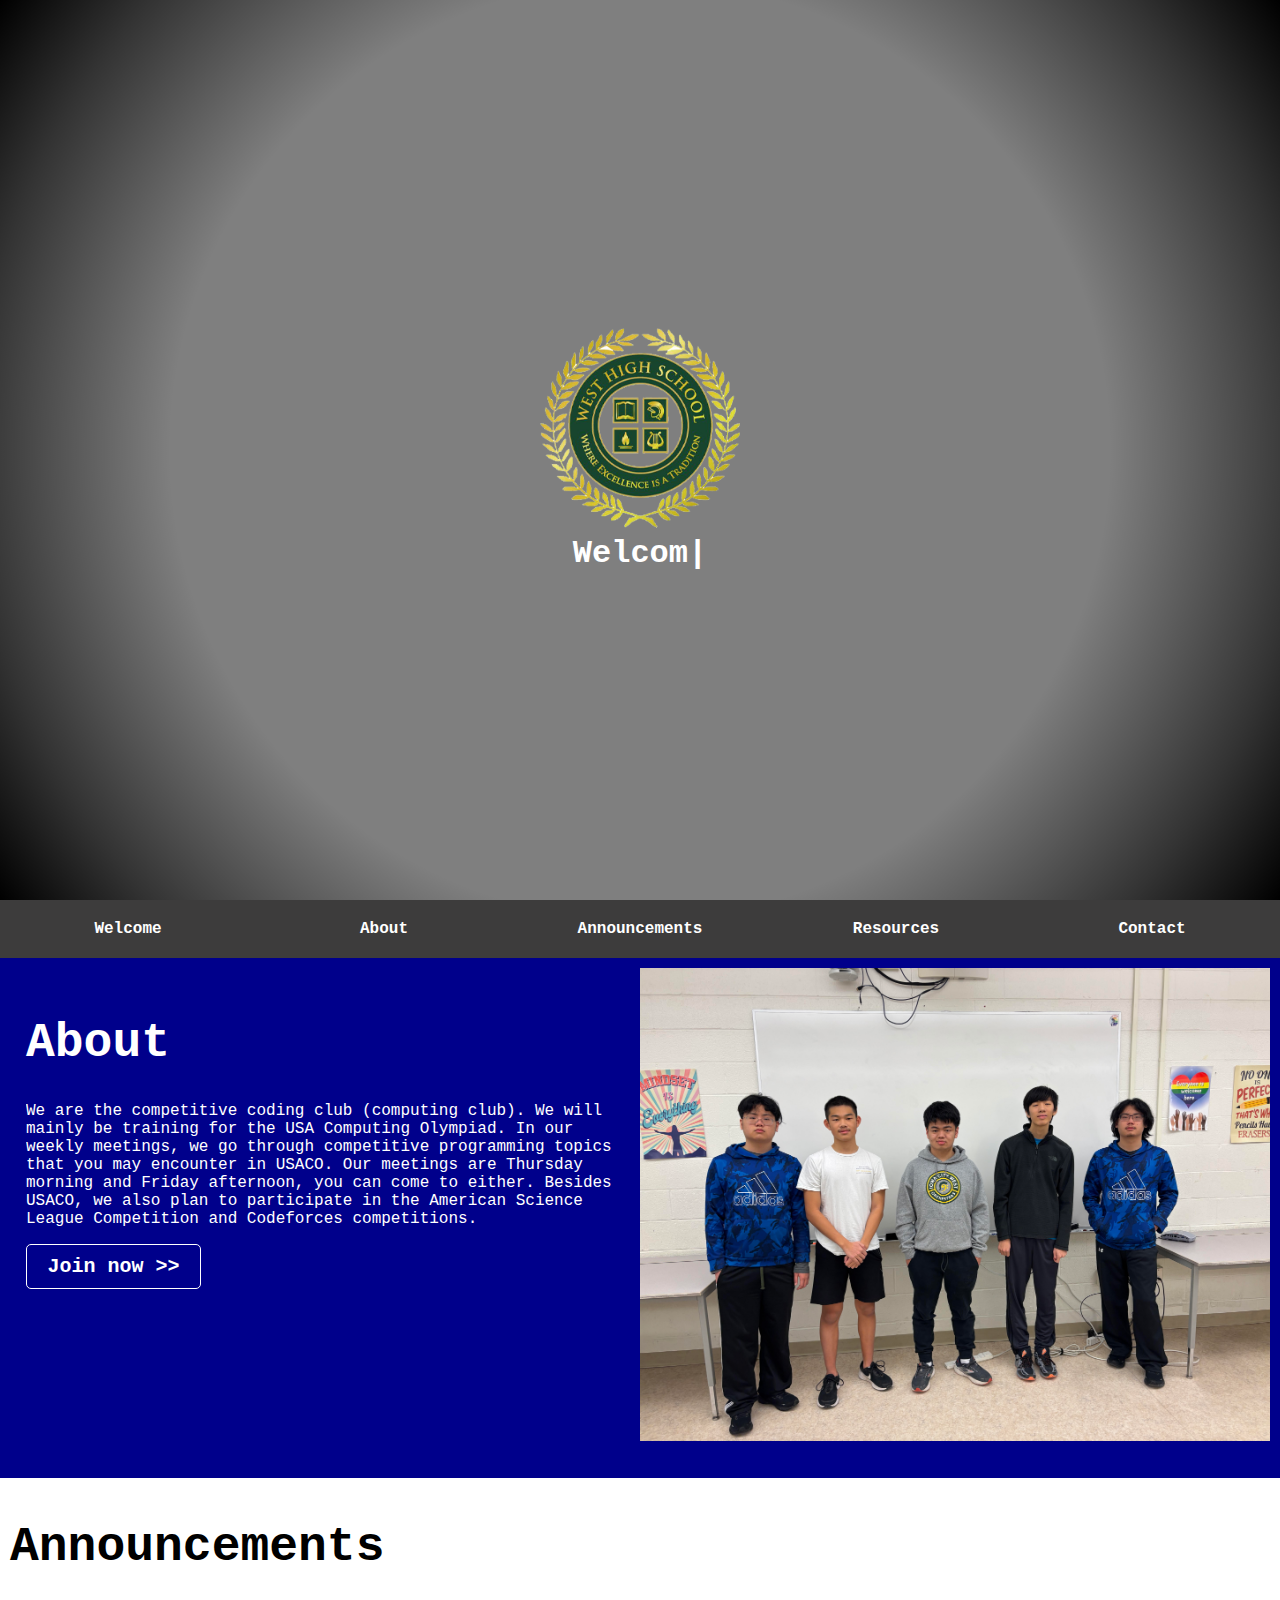
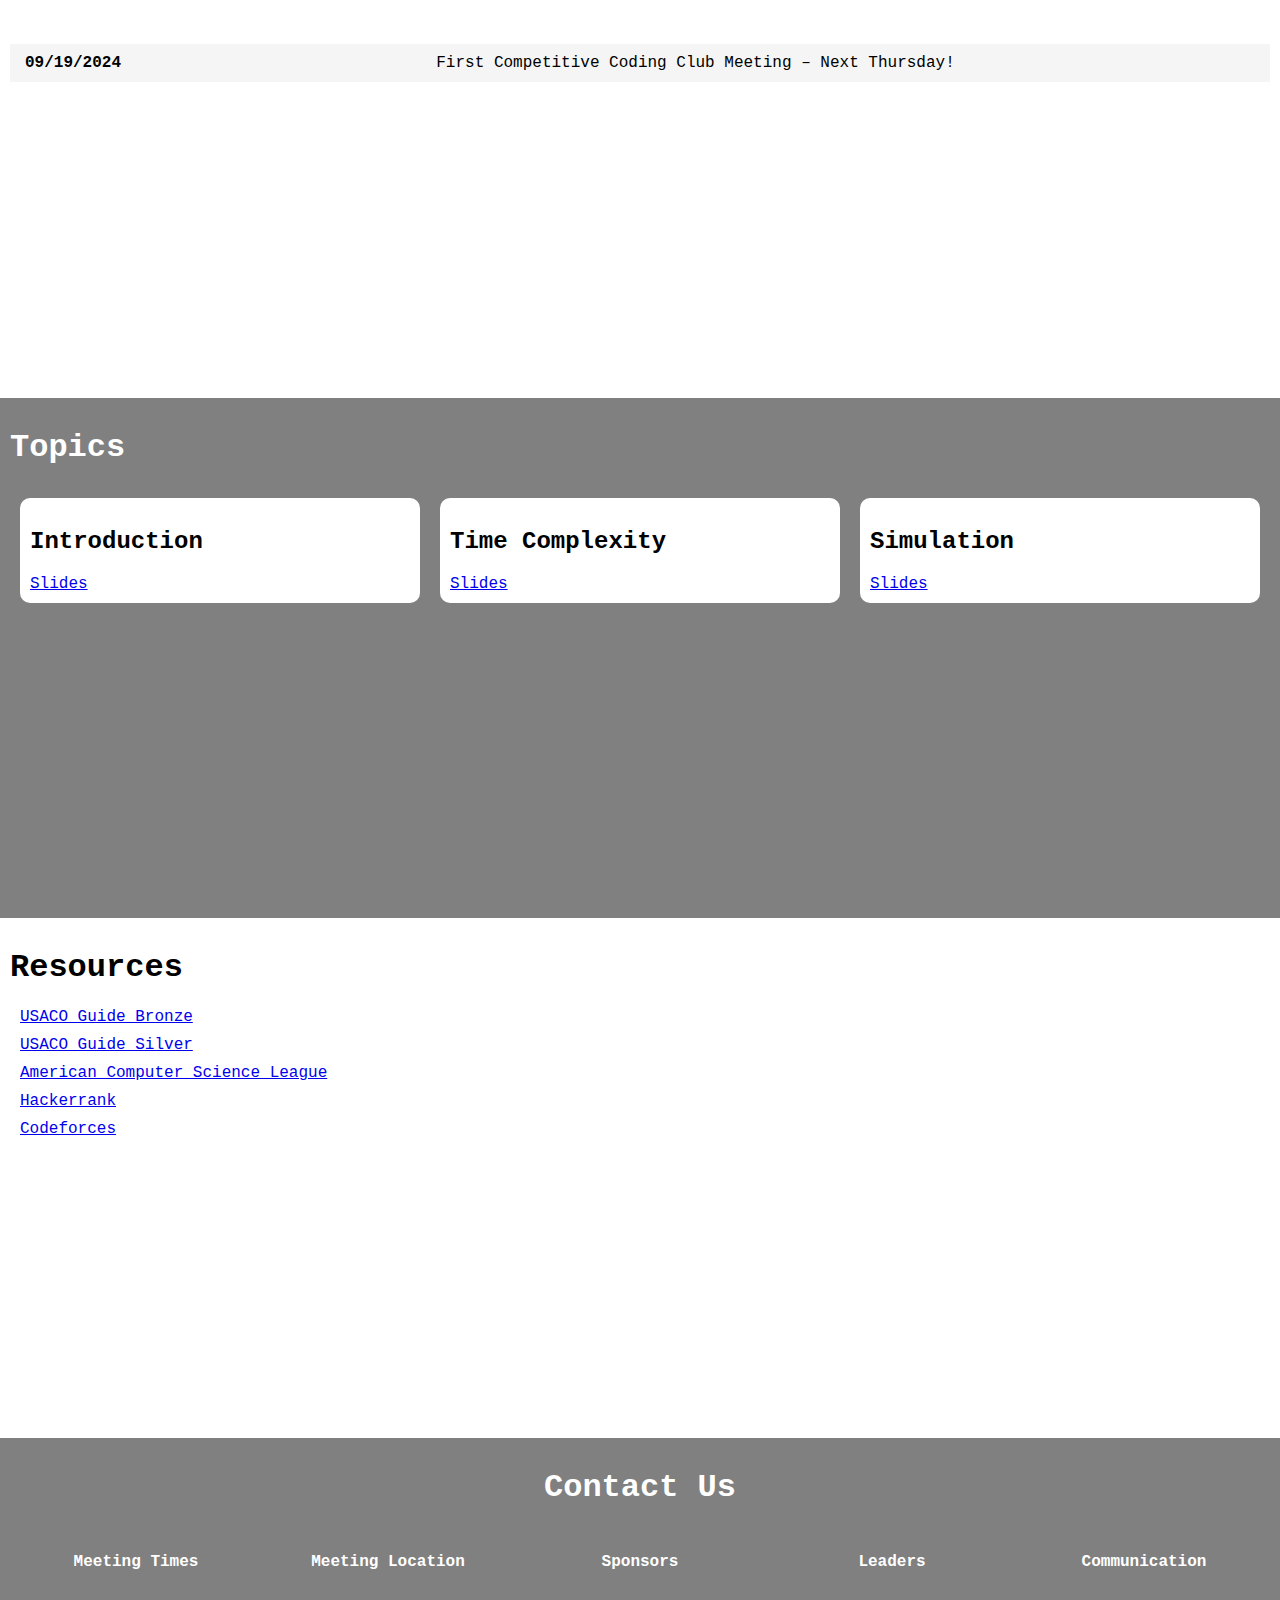
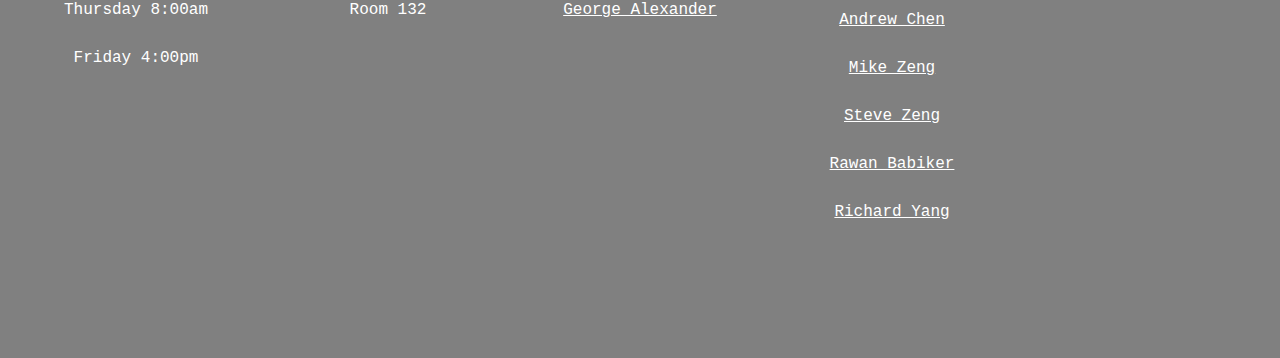
==== commit d7bf1919: "added photo" ====
--- a/ccc/index.html
+++ b/ccc/index.html
@@ -50,7 +50,7 @@
     </a>
       <!-- <div class="countdown">Next Meeting: no more meetings lef this school year!</div> -->
     </div>
-    <img src="https://teachyourkidscode.com/wp-content/uploads/2022/02/best-coding-language-for-games.jpg" class="section-pic" id="about-pic" />
+    <img src="CompetitiveCodingClubYearbookPhoto.jpg" class="section-pic" id="about-pic" />
   </div>
   <div id="announcements" class="section">
     <h1 class="section-title">Announcements</h1>
